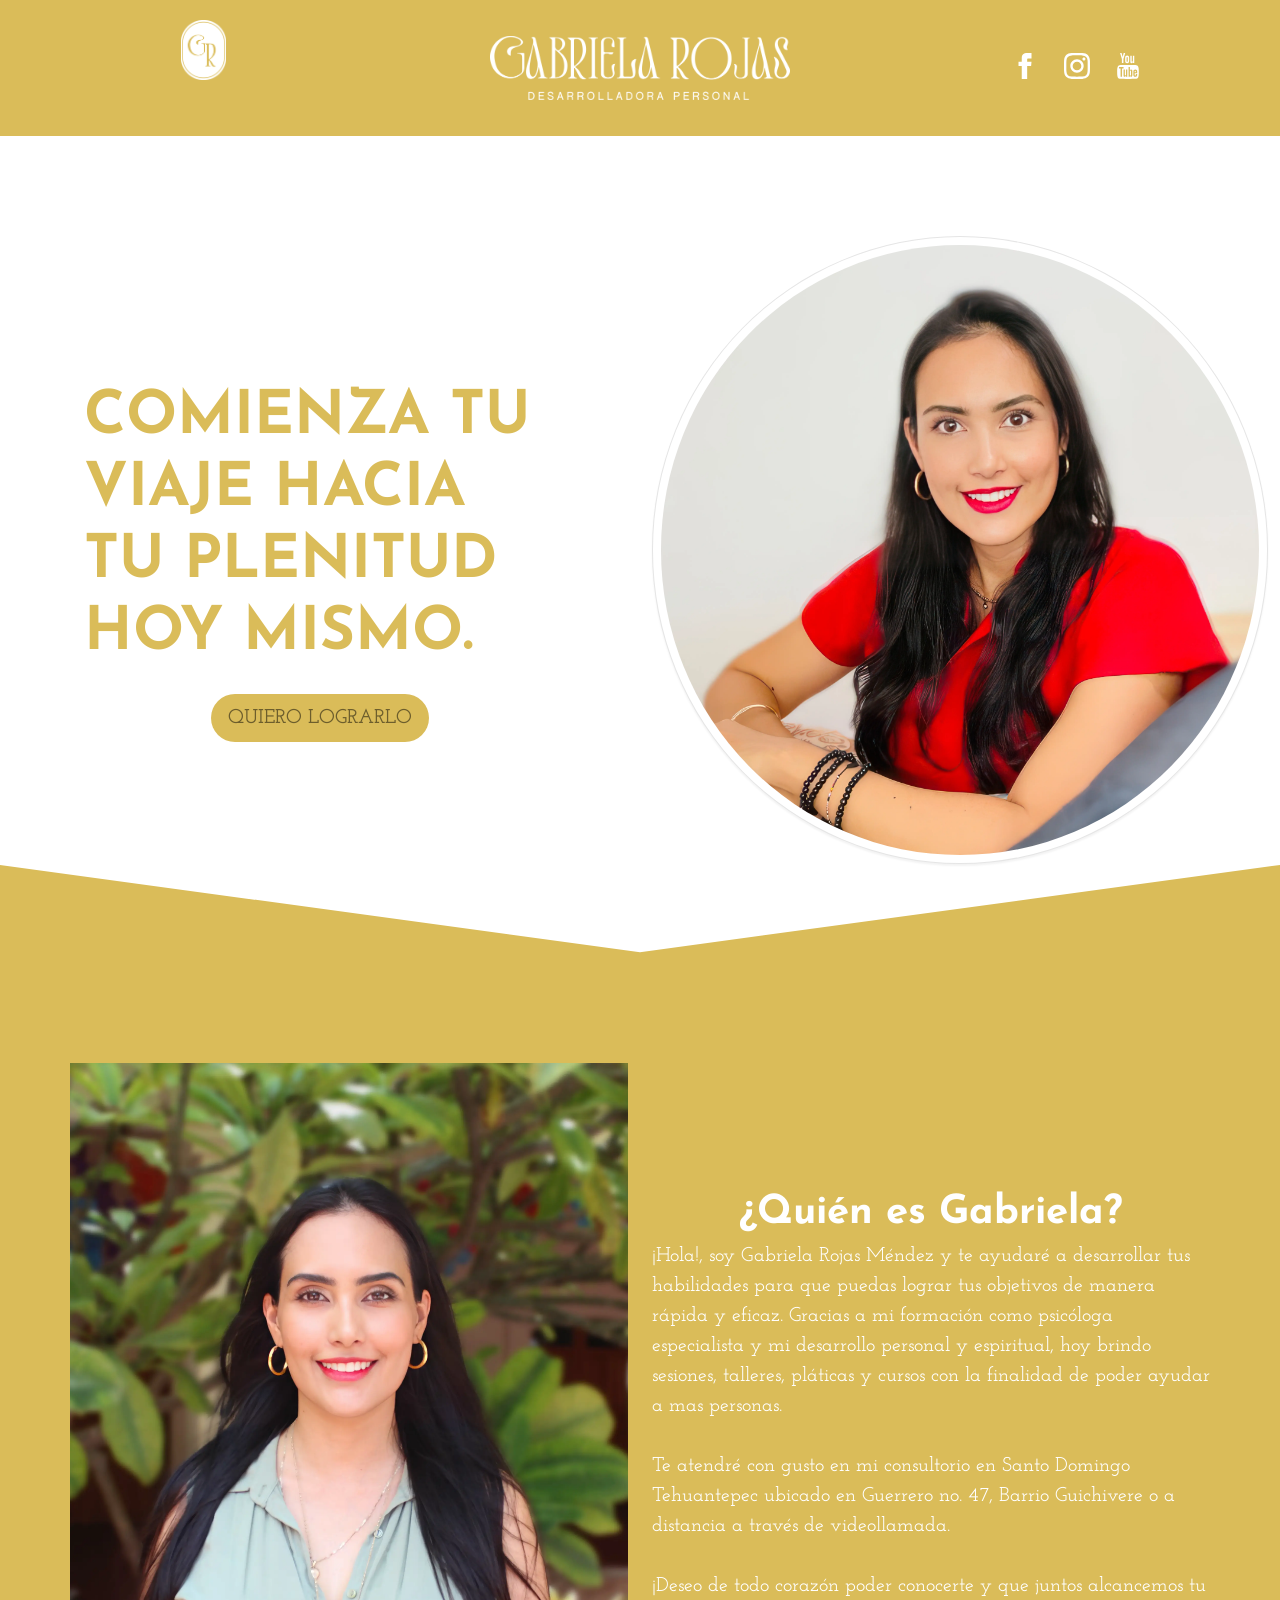
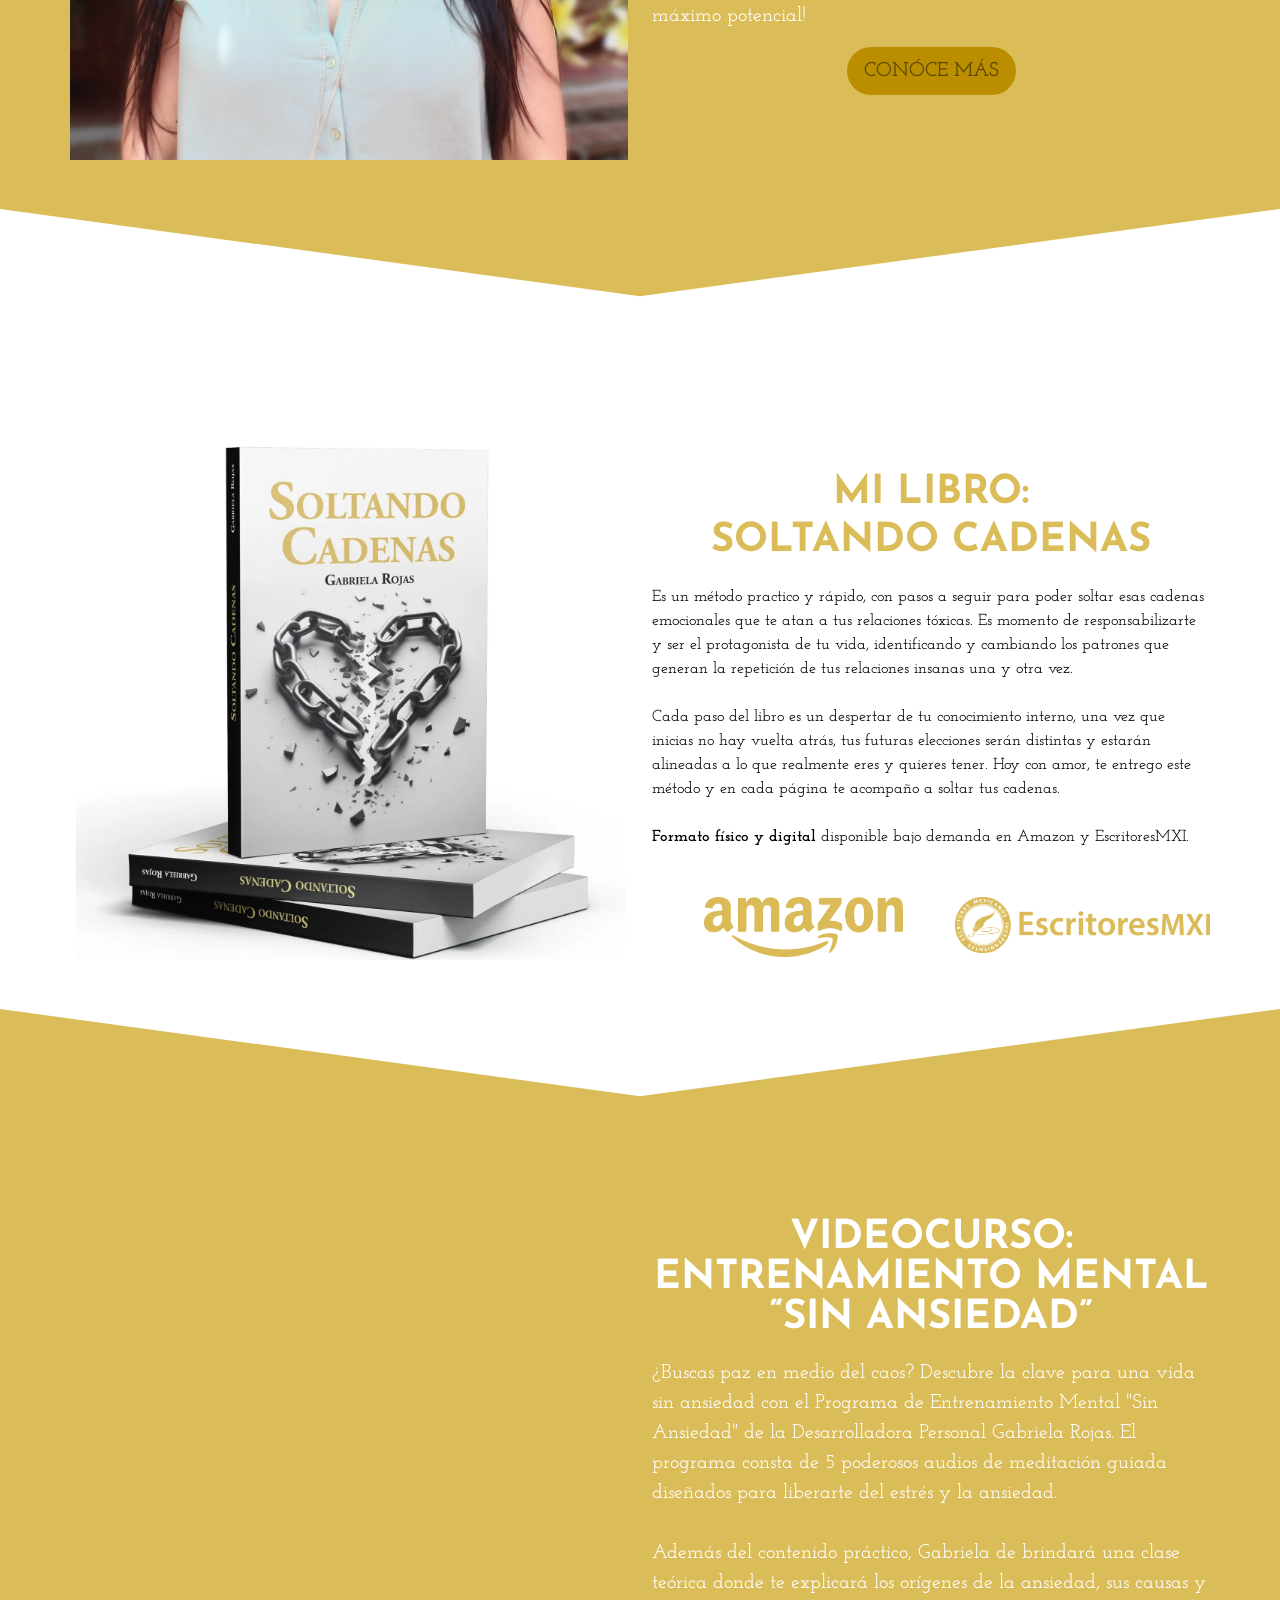
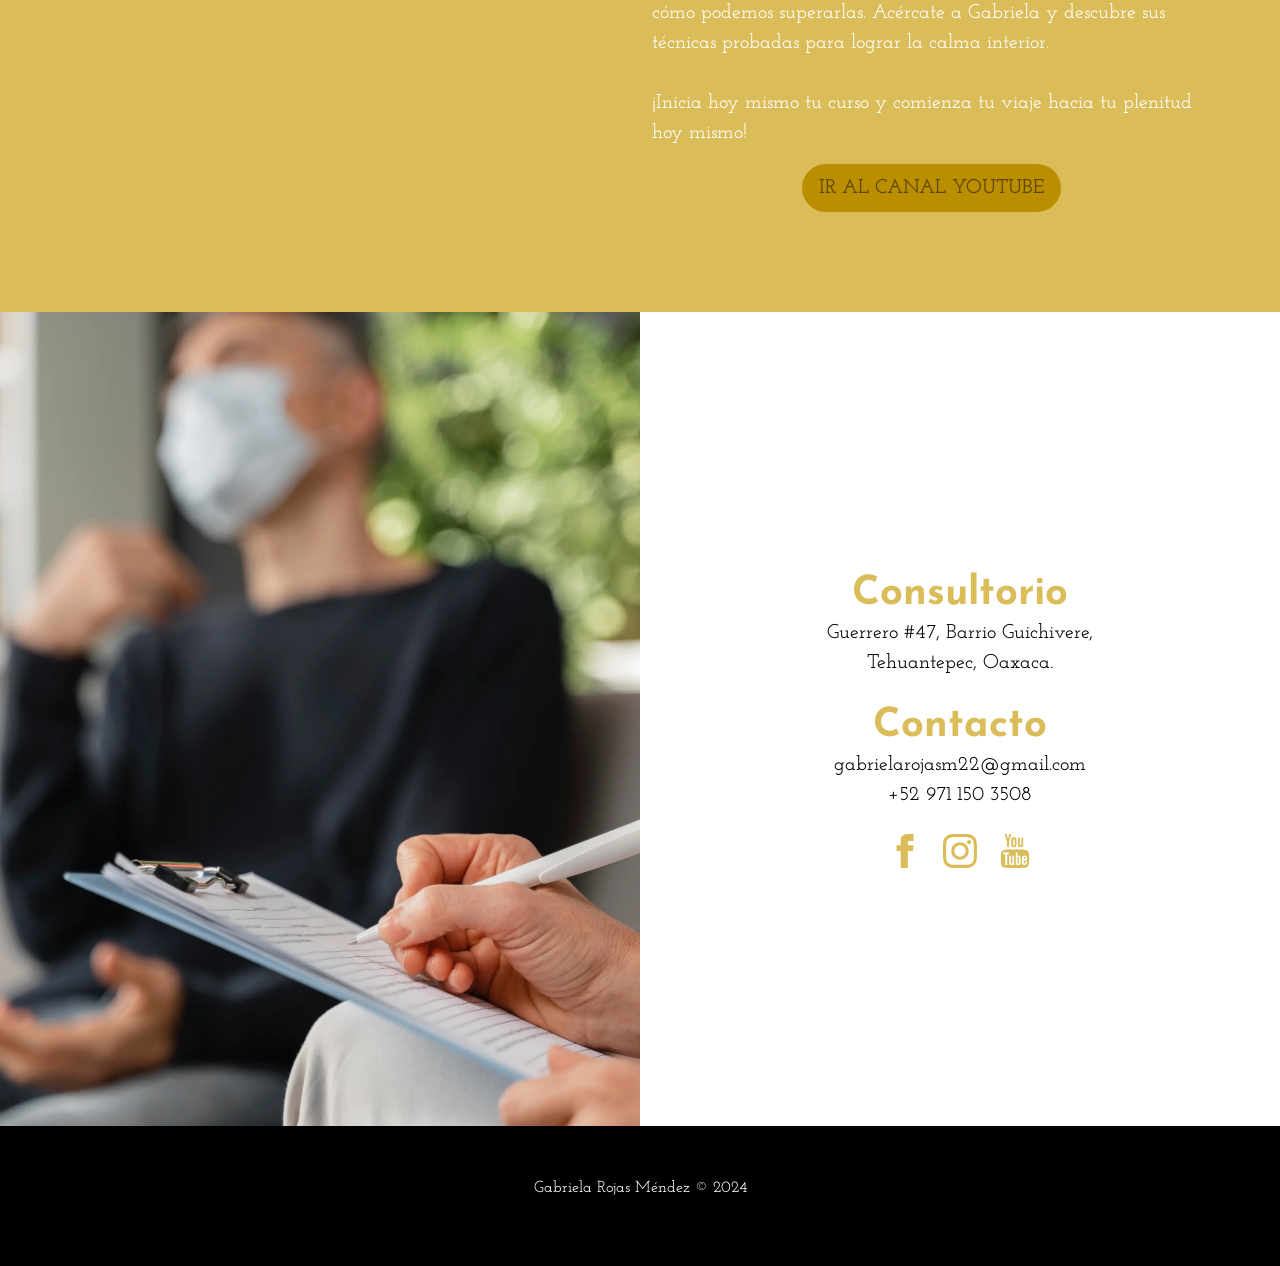
==== index.html @ 0e83a55d "Add files via upload" ====
<!doctype html>
<html>
<head>
    <meta charset="utf-8">
    <meta name="keywords" content="">
    <meta name="description" content="">
    <meta name="viewport" content="width=device-width, initial-scale=1.0, viewport-fit=cover">
	<link rel="canonical" href="https://www.gabymindfulness.com/">
	<meta name="robots" content="index, follow">
    <link rel="shortcut icon" type="image/png" href="favicon.png">
    
	<link rel="stylesheet" type="text/css" href="./css/bootstrap.min.css?5161">
	<link rel="stylesheet" type="text/css" href="style.css?7482">
	<link rel="stylesheet" type="text/css" href="./css/animate.min.css?1644">
	<link href='https://fonts.googleapis.com/css?family=Open+Sans:400,600,800,40&display=swap&subset=latin,latin-ext' rel='stylesheet' type='text/css'>
	<link href='https://fonts.googleapis.com/css?family=Josefin+Slab&display=swap&subset=latin,latin-ext' rel='stylesheet' type='text/css'>
	<link href='https://fonts.googleapis.com/css?family=Josefin+Sans&display=swap&subset=latin,latin-ext' rel='stylesheet' type='text/css'>
    <title>Home</title>


    
<!-- Analytics -->
 
<!-- Analytics END -->
    
</head>
<body>

<!-- Preloader -->
<div id="page-loading-blocs-notifaction" class="page-preloader"></div>
<!-- Preloader END -->


<!-- Main container -->
<div class="page-container">
    
<!-- bloc-1 -->
<div class="bloc bgc-7376 l-bloc animated fadeIn animSpeedLazy" id="bloc-1" data-appear-anim-style="fadeIn">
	<div class="container bloc-sm">
		<div class="row">
			<div class="col-lg-3 col-md-3 col-sm-4 col-5 text-start">
				<a href="index.html"><picture><source type="image/webp" srcset="img/lazyload-ph.png" data-srcset="img/grRecurso%20213000.webp"><img src="img/lazyload-ph.png" data-src="img/grRecurso%20213000.png" class="img-fluid mx-auto img-1-style d-md-block  d-none lazyload" alt="grRecurso%20213000" width="45" height="60"></picture></a>
			</div>
			<div class="col-lg-6 col-md-6 offset-0 col-sm-4 col-12 order-1 order-sm-0 text-start ps-0 pe-0">
				<picture><source type="image/webp" srcset="img/lazyload-ph.png" data-srcset="img/grRecurso%20223000.webp"><img src="img/lazyload-ph.png" data-src="img/grRecurso%20223000.png" class="img-fluid mx-auto d-block img-2-style mt-3 mb-3 lazyload" alt="grRecurso%20223000" width="300" height="64"></picture>
			</div>
			<div class="col-lg-3 col-md-3 col-sm-4 text-md-end align-self-center text-lg-center offset-0 order-0 col-12 text-center mb-1">
				<div><div class="social-link-bric">


<a href="https://www.facebook.com/gabymindfulness" class="facebook-link" target="_blank"><svg xmlns="http://www.w3.org/2000/svg" width="26" height="26" fill="var(--swatch-var-6728)" viewBox="0 0 24 24" style="margin-left: 10px; margin-right: 10px;"><path d="M9 8h-3v4h3v12h5v-12h3.642l.358-4h-4v-1.667c0-.955.192-1.333 1.115-1.333h2.885v-5h-3.808c-3.596 0-5.192 1.583-5.192 4.615v3.385z"></path></svg></a>

<a href="https://www.instagram.com/gabymindfulness" class="instagram-link" target="_blank"><svg xmlns="http://www.w3.org/2000/svg" width="26" height="26" fill="var(--swatch-var-6728)" viewBox="0 0 24 24" style="margin-left: 10px; margin-right: 10px;"><path d="M12 2.163c3.204 0 3.584.012 4.85.07 3.252.148 4.771 1.691 4.919 4.919.058 1.265.069 1.645.069 4.849 0 3.205-.012 3.584-.069 4.849-.149 3.225-1.664 4.771-4.919 4.919-1.266.058-1.644.07-4.85.07-3.204 0-3.584-.012-4.849-.07-3.26-.149-4.771-1.699-4.919-4.92-.058-1.265-.07-1.644-.07-4.849 0-3.204.013-3.583.07-4.849.149-3.227 1.664-4.771 4.919-4.919 1.266-.057 1.645-.069 4.849-.069zm0-2.163c-3.259 0-3.667.014-4.947.072-4.358.2-6.78 2.618-6.98 6.98-.059 1.281-.073 1.689-.073 4.948 0 3.259.014 3.668.072 4.948.2 4.358 2.618 6.78 6.98 6.98 1.281.058 1.689.072 4.948.072 3.259 0 3.668-.014 4.948-.072 4.354-.2 6.782-2.618 6.979-6.98.059-1.28.073-1.689.073-4.948 0-3.259-.014-3.667-.072-4.947-.196-4.354-2.617-6.78-6.979-6.98-1.281-.059-1.69-.073-4.949-.073zm0 5.838c-3.403 0-6.162 2.759-6.162 6.162s2.759 6.163 6.162 6.163 6.162-2.759 6.162-6.163c0-3.403-2.759-6.162-6.162-6.162zm0 10.162c-2.209 0-4-1.79-4-4 0-2.209 1.791-4 4-4s4 1.791 4 4c0 2.21-1.791 4-4 4zm6.406-11.845c-.796 0-1.441.645-1.441 1.44s.645 1.44 1.441 1.44c.795 0 1.439-.645 1.439-1.44s-.644-1.44-1.439-1.44z"></path></svg></a>

<a href="https://www.youtube.com/@gabymindfulness" data-youtube-link-type="user" class="youtube-link" target="_blank"><svg xmlns="http://www.w3.org/2000/svg" width="26" height="26" fill="var(--swatch-var-6728)" viewBox="0 0 24 24" style="margin-left: 10px; margin-right: 10px;"><path d="M4.652 0h1.44l.988 3.702.916-3.702h1.454l-1.665 5.505v3.757h-1.431v-3.757l-1.702-5.505zm6.594 2.373c-1.119 0-1.861.74-1.861 1.835v3.349c0 1.204.629 1.831 1.861 1.831 1.022 0 1.826-.683 1.826-1.831v-3.349c0-1.069-.797-1.835-1.826-1.835zm.531 5.127c0 .372-.19.646-.532.646-.351 0-.554-.287-.554-.646v-3.179c0-.374.172-.651.529-.651.39 0 .557.269.557.651v3.179zm4.729-5.07v5.186c-.155.194-.5.512-.747.512-.271 0-.338-.186-.338-.46v-5.238h-1.27v5.71c0 .675.206 1.22.887 1.22.384 0 .918-.2 1.468-.853v.754h1.27v-6.831h-1.27zm2.203 13.858c-.448 0-.541.315-.541.763v.659h1.069v-.66c.001-.44-.092-.762-.528-.762zm-4.703.04c-.084.043-.167.109-.25.198v4.055c.099.106.194.182.287.229.197.1.485.107.619-.067.07-.092.105-.241.105-.449v-3.359c0-.22-.043-.386-.129-.5-.147-.193-.42-.214-.632-.107zm4.827-5.195c-2.604-.177-11.066-.177-13.666 0-2.814.192-3.146 1.892-3.167 6.367.021 4.467.35 6.175 3.167 6.367 2.6.177 11.062.177 13.666 0 2.814-.192 3.146-1.893 3.167-6.367-.021-4.467-.35-6.175-3.167-6.367zm-12.324 10.686h-1.363v-7.54h-1.41v-1.28h4.182v1.28h-1.41v7.54zm4.846 0h-1.21v-.718c-.223.265-.455.467-.696.605-.652.374-1.547.365-1.547-.955v-5.438h1.209v4.988c0 .262.063.438.322.438.236 0 .564-.303.711-.487v-4.939h1.21v6.506zm4.657-1.348c0 .805-.301 1.431-1.106 1.431-.443 0-.812-.162-1.149-.583v.5h-1.221v-8.82h1.221v2.84c.273-.333.644-.608 1.076-.608.886 0 1.18.749 1.18 1.631v3.609zm4.471-1.752h-2.314v1.228c0 .488.042.91.528.91.511 0 .541-.344.541-.91v-.452h1.245v.489c0 1.253-.538 2.013-1.813 2.013-1.155 0-1.746-.842-1.746-2.013v-2.921c0-1.129.746-1.914 1.837-1.914 1.161 0 1.721.738 1.721 1.914v1.656z"></path></svg></a>






</div>
				</div>
			</div>
		</div>
	</div>
</div>
<!-- bloc-1 END -->

<!-- bloc-2 -->
<div class="bloc none full-width-bloc l-bloc animated puffIn" id="bloc-2" data-appear-anim-style="puffIn">
	<div class="bloc-shape-divider bloc-divider-bottom">
		<svg class="svg-divider bloc-divider-b-fill" fill-rule="evenodd" preserveAspectRatio="none" viewBox="0 0 1000 250"><path d="M0,0L500,218,1000,0V250H0V0Z"></path></svg>
	</div>
	<div class="container bloc-lg bloc-lg-lg">
			<div class="row">
				<div class="col-md-6 order-md-1">
					<picture><source type="image/webp" srcset="img/lazyload-ph.png" data-srcset="img/perfil.webp"><img src="img/lazyload-ph.png" data-src="img/perfil.jpeg" class="img-fluid rounded-circle mx-auto d-block img-frame-rd-md lazyload" alt="perfil.jpeg" width="1071" height="1091"></picture>
				</div>
				<div class="align-self-center col-md-6">
					<div class="text-center ms-lg-4 ps-lg-5 me-lg-5 pe-lg-4">
						<h1 class="mb-4 h1-style tc-7376 text-lg-start mt-4">
							COMIENZA TU VIAJE HACIA TU PLENITUD HOY MISMO.
						</h1><a href="#" class="btn btn-lg btn-rd btn-c-7376" data-scroll-speed="1000" onclick="scrollToTarget('0',this)">Quiero lograrlo</a>
					</div>
				</div>
			</div>
		</div>
</div>
<!-- bloc-2 END -->

<!-- bloc-3 -->
<div class="bloc bgc-7376 l-bloc" id="bloc-3">
	<div class="bloc-shape-divider bloc-divider-bottom">
		<svg class="svg-divider bloc-divider-b-0-fill" fill-rule="evenodd" preserveAspectRatio="none" viewBox="0 0 1000 250"><path d="M0,0L500,218,1000,0V250H0V0Z"></path></svg>
	</div>
	<div class="container bloc-lg">
			<div class="row">
				<div class="col-md-6">
					<picture><source type="image/webp" srcset="img/lazyload-ph.png" data-srcset="img/gabrielarojasmendez.webp"><img src="img/lazyload-ph.png" data-src="img/gabrielarojasmendez.jpg" class="img-fluid mx-auto d-block mb-lg-5 lazyload" alt="gabrielarojasmendez" width="558" height="697"></picture>
				</div>
				<div class="align-self-center col-md-6">
					<h2 class="h2-style text-lg-center text-sm-center text-center mt-3">
						¿Quién es Gabriela?
					</h2>
					<p class="p-style">
						¡Hola!, soy Gabriela Rojas Méndez y te ayudaré a desarrollar tus habilidades para que puedas lograr tus objetivos de manera rápida y eficaz. Gracias a mi formación como psicóloga especialista y mi desarrollo personal y espiritual, hoy brindo sesiones, talleres, pláticas y cursos con la finalidad de poder ayudar a mas personas.<br><br>Te atendré con gusto en mi consultorio en Santo Domingo Tehuantepec ubicado en Guerrero no. 47, Barrio Guichivere o a distancia a través de videollamada.<br><br>¡Deseo de todo corazón poder conocerte y que juntos alcancemos tu máximo potencial!<br>
					</p>
					<div class="text-center">
						<a href="#" class="btn btn-lg btn-rd btn-c-3409" data-scroll-speed="1000" onclick="scrollToTarget('0',this)">conóce más</a>
					</div>
				</div>
			</div>
		</div>
</div>
<!-- bloc-3 END -->

<!-- bloc-4 -->
<div class="bloc l-bloc" id="bloc-4">
	<div class="bloc-shape-divider bloc-divider-bottom">
		<svg class="svg-divider bloc-divider-b-6872-fill" fill-rule="evenodd" preserveAspectRatio="none" viewBox="0 0 1000 250"><path d="M0,0L500,218,1000,0V250H0V0Z"></path></svg>
	</div>
	<div class="container bloc-lg">
			<div class="row">
				<div class="col-md-6">
					<picture><source type="image/webp" srcset="img/lazyload-ph.png" data-srcset="img/soltando.webp"><img src="img/lazyload-ph.png" data-src="img/soltando.png" class="img-fluid mx-auto d-block mb-lg-5 img-soltan-style lazyload" alt="soltando" width="551" height="552"></picture>
				</div>
				<div class="align-self-center col-md-6">
					<h1 class="mg-md text-lg-center tc-7376 h1-feature-title-style text-sm-center text-center">
						MI LIBRO:<br>SOLTANDO CADENAS<br>
					</h1>
					<p class="tc-2869 mb-lg-4">
						Es un método practico y rápido, con pasos a seguir para poder soltar esas cadenas emocionales que te atan a tus relaciones tóxicas. Es momento de responsabilizarte y ser el protagonista de tu vida, identificando y cambiando los patrones que generan la repetición de tus relaciones insanas una y otra vez. <br><br>Cada paso del libro es un despertar de tu conocimiento interno, una vez que inicias no hay vuelta atrás, tus futuras elecciones serán distintas y estarán alineadas a lo que realmente eres y quieres tener. Hoy con amor, te entrego este método y en cada página te acompaño a soltar tus cadenas.<br><br><strong>Formato físico y digital</strong>&nbsp;disponible bajo demanda en Amazon y EscritoresMXI.
					</p>
					<div class="row ps-lg-4 mt-lg-5">
						<div class="col">
							<a href="https://www.amazon.com.mx/Soltando-Cadenas-Spanish-Gabriela-Méndez/dp/B0CVLT7MWD/ref=sr_1_1?dib=eyJ2IjoiMSJ9.8QW5phraW4s_qfFpSPFgnw.I2vg8mG9W6qgNUEO3VStpDy7AnDuP1jA-bUfBzuhkvU&dib_tag=se&qid=1725107241&refinements=p_27%3ALic.+Gabriela+Rojas+Méndez&s=books&sr=1-1&text=Lic.+Gabriela+Rojas+Méndez&ufe=app_do%3Aamzn1.fos.242f5c11-6cfd-40d6-91f6-be3d1974080c" target="_blank"><picture><source type="image/webp" srcset="img/lazyload-ph.png" data-srcset="img/grRecurso%2028.webp"><img src="img/lazyload-ph.png" data-src="img/grRecurso%2028.png" class="img-fluid mx-auto d-block img-style lazyload" alt="grRecurso%2028" width="199" height="60"></picture></a>
						</div>
						<div class="col">
							<a href="https://www.escritoresmxi.org/libreriadigital/gabriela-rojas-soltando-cadenas/" target="_blank"><picture><source type="image/webp" srcset="img/lazyload-ph.png" data-srcset="img/grRecurso%2027.webp"><img src="img/lazyload-ph.png" data-src="img/grRecurso%2027.png" class="img-fluid mx-auto d-block lazyload" alt="grRecurso%2027" width="255" height="56"></picture></a>
						</div>
					</div>
				</div>
			</div>
		</div>
</div>
<!-- bloc-4 END -->

<!-- bloc-5 -->
<div class="bloc bgc-7376 l-bloc" id="bloc-5">
	<div class="container bloc-lg">
		<div class="row">
			<div class="col-md-6">
				<div class="ratio ratio-16x9">
					<iframe class="embed-responsive-item lazyload" src="img/lazyload-ph.png" data-src="https://www.youtube.com/embed/QUbeWhXqDdQ" frameborder="0" allow="picture-in-picture" allowfullscreen="">
					</iframe>
				</div>
			</div>
			<div class="align-self-center col-md-6">
				<h2 class="mg-md h2-style text-lg-center text-sm-center text-center">
					VIDEOCURSO: ENTRENAMIENTO MENTAL “SIN ANSIEDAD”<br>
				</h2>
				<p class="p-style">
					¿Buscas paz en medio del caos? Descubre la clave para una vida sin ansiedad con el Programa de Entrenamiento Mental "Sin Ansiedad" de la Desarrolladora Personal Gabriela Rojas. El programa consta de 5 poderosos audios de meditación guiada diseñados para liberarte del estrés y la ansiedad.<br><br>Además del contenido práctico, Gabriela de brindará una clase teórica donde te explicará los orígenes de la ansiedad, sus causas y cómo podemos superarlas. Acércate a Gabriela y descubre sus técnicas probadas para lograr la calma interior.<br><br>¡Inicia hoy mismo tu curso y comienza tu viaje hacia tu plenitud hoy mismo!<br>
				</p>
				<div class="text-center">
					<a href="https://www.youtube.com/watch?v=QUbeWhXqDdQ" class="btn btn-lg btn-rd btn-c-3409" target="_blank">ir al canal youtube</a>
				</div>
			</div>
		</div>
	</div>
</div>
<!-- bloc-5 END -->

<!-- bloc-6 -->
<div class="bloc l-bloc full-width-bloc" id="bloc-6">
	<div class="container bloc-no-padding-lg">
		<div class="row g-0">
			<div class="col-md-12 offset-lg--1 col-lg-6">
				<picture><source type="image/webp" srcset="img/lazyload-ph.png" data-srcset="img/contactame.webp"><img src="img/lazyload-ph.png" data-src="img/contactame.jpg" class="img-fluid mx-auto d-lg-block   d-none lazyload" alt="contactame" width="1113" height="1415"></picture>
			</div>
			<div class="align-self-center offset-md-1 col-md-10 col-sm-10 offset-sm-1 offset-1 col-10 offset-lg-1 col-lg-4 mt-md-5 mb-md-5 mt-sm-5 mb-sm-5 mt-5 mb-5">
				<h1 class="tc-7376 mb-lg-0 h1-consultorio-style text-lg-center text-md-center text-sm-center text-center mb-0">
					Consultorio
				</h1>
				<p class="tc-2869 mb-lg-4 p-4-style text-lg-center text-md-center text-sm-center text-center ">
					Guerrero #47, Barrio Guichivere,<br>Tehuantepec, Oaxaca.<br>
				</p>
				<h1 class="tc-7376 mb-lg-0 h2-contacto-style text-lg-center text-md-center text-sm-center text-center mb-0">
					Contacto
				</h1>
				<p class="tc-2869 p-5-style mb-lg-4 text-lg-center text-md-center text-sm-center text-center">
					gabrielarojasm22@gmail.com<br>+52 971 150 3508<br>
				</p>
				<div><div class="social-link-bric text-lg-center text-md-center text-sm-center">


<a href="https://www.facebook.com/gabymindfulness" class="facebook-link" target="_blank"><svg xmlns="http://www.w3.org/2000/svg" width="34" height="34" fill="var(--swatch-var-7376)" viewBox="0 0 24 24" style="margin-left: 8px; margin-right: 8px;"><path d="M9 8h-3v4h3v12h5v-12h3.642l.358-4h-4v-1.667c0-.955.192-1.333 1.115-1.333h2.885v-5h-3.808c-3.596 0-5.192 1.583-5.192 4.615v3.385z"></path></svg></a>

<a href="https://www.instagram.com/gabymindfulness" class="instagram-link" target="_blank"><svg xmlns="http://www.w3.org/2000/svg" width="34" height="34" fill="var(--swatch-var-7376)" viewBox="0 0 24 24" style="margin-left: 8px; margin-right: 8px;"><path d="M12 2.163c3.204 0 3.584.012 4.85.07 3.252.148 4.771 1.691 4.919 4.919.058 1.265.069 1.645.069 4.849 0 3.205-.012 3.584-.069 4.849-.149 3.225-1.664 4.771-4.919 4.919-1.266.058-1.644.07-4.85.07-3.204 0-3.584-.012-4.849-.07-3.26-.149-4.771-1.699-4.919-4.92-.058-1.265-.07-1.644-.07-4.849 0-3.204.013-3.583.07-4.849.149-3.227 1.664-4.771 4.919-4.919 1.266-.057 1.645-.069 4.849-.069zm0-2.163c-3.259 0-3.667.014-4.947.072-4.358.2-6.78 2.618-6.98 6.98-.059 1.281-.073 1.689-.073 4.948 0 3.259.014 3.668.072 4.948.2 4.358 2.618 6.78 6.98 6.98 1.281.058 1.689.072 4.948.072 3.259 0 3.668-.014 4.948-.072 4.354-.2 6.782-2.618 6.979-6.98.059-1.28.073-1.689.073-4.948 0-3.259-.014-3.667-.072-4.947-.196-4.354-2.617-6.78-6.979-6.98-1.281-.059-1.69-.073-4.949-.073zm0 5.838c-3.403 0-6.162 2.759-6.162 6.162s2.759 6.163 6.162 6.163 6.162-2.759 6.162-6.163c0-3.403-2.759-6.162-6.162-6.162zm0 10.162c-2.209 0-4-1.79-4-4 0-2.209 1.791-4 4-4s4 1.791 4 4c0 2.21-1.791 4-4 4zm6.406-11.845c-.796 0-1.441.645-1.441 1.44s.645 1.44 1.441 1.44c.795 0 1.439-.645 1.439-1.44s-.644-1.44-1.439-1.44z"></path></svg></a>

<a href="https://www.youtube.com/@gabymindfulness" data-youtube-link-type="user" class="youtube-link" target="_blank"><svg xmlns="http://www.w3.org/2000/svg" width="34" height="34" fill="var(--swatch-var-7376)" viewBox="0 0 24 24" style="margin-left: 8px; margin-right: 8px;"><path d="M4.652 0h1.44l.988 3.702.916-3.702h1.454l-1.665 5.505v3.757h-1.431v-3.757l-1.702-5.505zm6.594 2.373c-1.119 0-1.861.74-1.861 1.835v3.349c0 1.204.629 1.831 1.861 1.831 1.022 0 1.826-.683 1.826-1.831v-3.349c0-1.069-.797-1.835-1.826-1.835zm.531 5.127c0 .372-.19.646-.532.646-.351 0-.554-.287-.554-.646v-3.179c0-.374.172-.651.529-.651.39 0 .557.269.557.651v3.179zm4.729-5.07v5.186c-.155.194-.5.512-.747.512-.271 0-.338-.186-.338-.46v-5.238h-1.27v5.71c0 .675.206 1.22.887 1.22.384 0 .918-.2 1.468-.853v.754h1.27v-6.831h-1.27zm2.203 13.858c-.448 0-.541.315-.541.763v.659h1.069v-.66c.001-.44-.092-.762-.528-.762zm-4.703.04c-.084.043-.167.109-.25.198v4.055c.099.106.194.182.287.229.197.1.485.107.619-.067.07-.092.105-.241.105-.449v-3.359c0-.22-.043-.386-.129-.5-.147-.193-.42-.214-.632-.107zm4.827-5.195c-2.604-.177-11.066-.177-13.666 0-2.814.192-3.146 1.892-3.167 6.367.021 4.467.35 6.175 3.167 6.367 2.6.177 11.062.177 13.666 0 2.814-.192 3.146-1.893 3.167-6.367-.021-4.467-.35-6.175-3.167-6.367zm-12.324 10.686h-1.363v-7.54h-1.41v-1.28h4.182v1.28h-1.41v7.54zm4.846 0h-1.21v-.718c-.223.265-.455.467-.696.605-.652.374-1.547.365-1.547-.955v-5.438h1.209v4.988c0 .262.063.438.322.438.236 0 .564-.303.711-.487v-4.939h1.21v6.506zm4.657-1.348c0 .805-.301 1.431-1.106 1.431-.443 0-.812-.162-1.149-.583v.5h-1.221v-8.82h1.221v2.84c.273-.333.644-.608 1.076-.608.886 0 1.18.749 1.18 1.631v3.609zm4.471-1.752h-2.314v1.228c0 .488.042.91.528.91.511 0 .541-.344.541-.91v-.452h1.245v.489c0 1.253-.538 2.013-1.813 2.013-1.155 0-1.746-.842-1.746-2.013v-2.921c0-1.129.746-1.914 1.837-1.914 1.161 0 1.721.738 1.721 1.914v1.656z"></path></svg></a>






</div>
				</div>
			</div>
		</div>
	</div>
</div>
<!-- bloc-6 END -->

<!-- ScrollToTop Button -->
<button aria-label="Scroll to top button" class="bloc-button btn btn-d scrollToTop" onclick="scrollToTarget('1',this)"><svg xmlns="http://www.w3.org/2000/svg" width="22" height="22" viewBox="0 0 32 32"><path class="scroll-to-top-btn-icon" d="M30,22.656l-14-13-14,13"/></svg></button>
<!-- ScrollToTop Button END-->


<!-- bloc-7 -->
<div class="bloc bgc-2869 d-bloc" id="bloc-7">
	<div class="container bloc-lg bloc-md-lg">
		<div class="row">
			<div class="col">
				<p class="text-lg-center mx-auto d-block text-sm-center text-center">
					Gabriela Rojas Méndez © 2024
				</p>
			</div>
		</div>
	</div>
</div>
<!-- bloc-7 END -->

</div>
<!-- Main container END -->
    


<!-- Additional JS -->
<script src="./js/bootstrap.bundle.min.js?7008"></script>
<script src="./js/blocs.min.js?3589"></script>
<script src="./js/lazysizes.min.js" defer></script><!-- Additional JS END -->


</body>
</html>
---- style.css ----
/*-----------------------------------------------------------------------------------
	Gabriela Rojas - Desarrolladora Personal
	About: Soy Gabriela Rojas Méndez y te ayudaré a desarrollar tus habilidades para que puedas lograr tus objetivos de manera rápida y eficaz. Gracias a mi formación como psicóloga especialista y mi desarrollo personal y espiritual, hoy brindo sesiones, talleres, pláticas y cursos con la finalidad de poder ayudar a mas personas.
	Author: Gabriela Rojas
	Version: 1.0
	Built with Blocs
-----------------------------------------------------------------------------------*/
body{
	margin:0;
	padding:0;
    background:#FFFFFF;
    overflow-x:hidden;
    -webkit-font-smoothing: antialiased;
    -moz-osx-font-smoothing: grayscale;
}
.page-container{overflow: hidden;} /* Prevents unwanted scroll space when scroll FX used. */
a,button{transition: background .3s ease-in-out;outline: none!important;} /* Prevent blue selection glow on Chrome and Safari */
a:hover{text-decoration: none; cursor:pointer;}
.scroll-fx-lock-init{position:fixed!important;top: 0;bottom: 0;left: :0;right: 0;z-index:99999;} /* ScrollFX Lock */
.blocs-grid-container{display: grid!important;grid-template-columns: 1fr 1fr;grid-template-rows: auto auto;column-gap: 1.5rem;row-gap: 1.5rem;} /* CSS Grid */
nav .dropdown-menu .nav-link{color:rgba(0,0,0,0.6)!important;} /* Maintain Downdown Menu Link Color in Navigation */
[data-bs-theme="dark"] nav .dropdown-menu .nav-link{color:var(--bs-dropdown-link-color)!important;} /* Maintain Downdown Menu Link Color in Navigation in Darkmode */


/* Preloader */

.page-preloader{position: fixed;top: 0;bottom: 0;width: 100%;z-index:100000;background:#FFFFFF url("img/pageload-spinner.gif") no-repeat center center;animation-name: preloader-fade;animation-delay: 2s;animation-duration: 0.5s;animation-fill-mode: both;}
.preloader-complete{animation-delay:0.1s;}
@keyframes preloader-fade {0% {opacity: 1;visibility: visible;}100% {opacity: 0;visibility: hidden;}}

/* = Blocs
-------------------------------------------------------------- */

.bloc{
	width:100%;
	clear:both;
	background: 50% 50% no-repeat;
	padding:0 20px;
	-webkit-background-size: cover;
	-moz-background-size: cover;
	-o-background-size: cover;
	background-size: cover;
	position:relative;
	display:flex;
}
.bloc .container{
	padding-left:0;
	padding-right:0;
	position:relative;
}


/* Sizes */

.bloc-lg{
	padding:100px 20px;
}
.bloc-sm{
	padding:20px;
}

/* = Full Width Blocs 
-------------------------------------------------------------- */

.full-width-bloc{
	padding-left:0;
	padding-right:0;
}
.full-width-bloc .row{
	margin-left:0;
	margin-right:0;
}
.full-width-bloc .container{
	width:100%;
	max-width:100%!important;
}
.full-width-bloc .carousel img{
	width:100%;
	height:auto;
}


/* Edge Dividers */

.bloc-shape-divider{
	position: absolute;
	width:100%;
	text-align:center;
	left:0;
	right:0;
	z-index: 0;
	display: flex;
	pointer-events: none;
}
.svg-divider{
	width:100%;
	height:100px;
	fill:#000000;
}
.bloc-divider-top{
	top:-1px;
	align-items: flex-start;
}
.bloc-divider-bottom{
	bottom:-1px;
	align-items: flex-end;
}


/* Dark theme */

.d-bloc{
	color:rgba(255,255,255,.7);
}
.d-bloc button:hover{
	color:rgba(255,255,255,.9);
}
.d-bloc .icon-round,.d-bloc .icon-square,.d-bloc .icon-rounded,.d-bloc .icon-semi-rounded-a,.d-bloc .icon-semi-rounded-b{
	border-color:rgba(255,255,255,.9);
}
.d-bloc .divider-h span{
	border-color:rgba(255,255,255,.2);
}
.d-bloc .a-btn,.d-bloc .navbar a, .d-bloc a .icon-sm, .d-bloc a .icon-md, .d-bloc a .icon-lg, .d-bloc a .icon-xl, .d-bloc h1 a, .d-bloc h2 a, .d-bloc h3 a, .d-bloc h4 a, .d-bloc h5 a, .d-bloc h6 a, .d-bloc p a{
	color:rgba(255,255,255,.6);
}
.d-bloc .a-btn:hover,.d-bloc .navbar a:hover,.d-bloc a:hover .icon-sm, .d-bloc a:hover .icon-md, .d-bloc a:hover .icon-lg, .d-bloc a:hover .icon-xl, .d-bloc h1 a:hover, .d-bloc h2 a:hover, .d-bloc h3 a:hover, .d-bloc h4 a:hover, .d-bloc h5 a:hover, .d-bloc h6 a:hover, .d-bloc p a:hover{
	color:rgba(255,255,255,1);
}
.d-bloc .navbar-toggle .icon-bar{
	background:rgba(255,255,255,1);
}
.d-bloc .btn-wire,.d-bloc .btn-wire:hover{
	color:rgba(255,255,255,1);
	border-color:rgba(255,255,255,1);
}
.d-bloc .card{
	color:rgba(0,0,0,.5);
}
.d-bloc .card button:hover{
	color:rgba(0,0,0,.7);
}
.d-bloc .card icon{
	border-color:rgba(0,0,0,.7);
}
.d-bloc .card .divider-h span{
	border-color:rgba(0,0,0,.1);
}
.d-bloc .card .a-btn{
	color:rgba(0,0,0,.6);
}
.d-bloc .card .a-btn:hover{
	color:rgba(0,0,0,1);
}
.d-bloc .card .btn-wire, .d-bloc .card .btn-wire:hover{
	color:rgba(0,0,0,.7);
	border-color:rgba(0,0,0,.3);
}


/* Light theme */

.d-bloc .card,.l-bloc{
	color:rgba(0,0,0,.5);
}
.d-bloc .card button:hover,.l-bloc button:hover{
	color:rgba(0,0,0,.7);
}
.l-bloc .icon-round,.l-bloc .icon-square,.l-bloc .icon-rounded,.l-bloc .icon-semi-rounded-a,.l-bloc .icon-semi-rounded-b{
	border-color:rgba(0,0,0,.7);
}
.d-bloc .card .divider-h span,.l-bloc .divider-h span{
	border-color:rgba(0,0,0,.1);
}
.d-bloc .card .a-btn,.l-bloc .a-btn,.l-bloc .navbar a,.l-bloc a .icon-sm, .l-bloc a .icon-md, .l-bloc a .icon-lg, .l-bloc a .icon-xl, .l-bloc h1 a, .l-bloc h2 a, .l-bloc h3 a, .l-bloc h4 a, .l-bloc h5 a, .l-bloc h6 a, .l-bloc p a{
	color:rgba(0,0,0,.6);
}
.d-bloc .card .a-btn:hover,.l-bloc .a-btn:hover,.l-bloc .navbar a:hover, .l-bloc a:hover .icon-sm, .l-bloc a:hover .icon-md, .l-bloc a:hover .icon-lg, .l-bloc a:hover .icon-xl, .l-bloc h1 a:hover, .l-bloc h2 a:hover, .l-bloc h3 a:hover, .l-bloc h4 a:hover, .l-bloc h5 a:hover, .l-bloc h6 a:hover, .l-bloc p a:hover{
	color:rgba(0,0,0,1);
}
.l-bloc .navbar-toggle .icon-bar{
	color:rgba(0,0,0,.6);
}
.d-bloc .card .btn-wire,.d-bloc .card .btn-wire:hover,.l-bloc .btn-wire,.l-bloc .btn-wire:hover{
	color:rgba(0,0,0,.7);
	border-color:rgba(0,0,0,.3);
}


/* = NavBar
-------------------------------------------------------------- */

/* Navbar Icon */
.svg-menu-icon{
	fill: none;
	stroke: rgba(0,0,0,0.5);
	stroke-width: 2px;
	fill-rule: evenodd;
}
.navbar-dark .svg-menu-icon{
	stroke: rgba(255,255,255,0.5);
}
.menu-icon-thin-bars{
	stroke-width: 1px;
}
.menu-icon-thick-bars{
	stroke-width: 5px;
}
.menu-icon-rounded-bars{
	stroke-width: 3px;
	stroke-linecap: round;
}
.menu-icon-filled{
	fill: rgba(0,0,0,0.5);
	stroke-width: 0px;
}
.navbar-dark .menu-icon-filled{
	fill: rgba(255,255,255,0.5);
}
.navbar-toggler-icon{
	background: none!important;
	pointer-events: none;
	width: 33px;
	height: 33px;
}
/* Handle Multi Level Navigation */
.dropdown-menu .dropdown-menu{
	border:none}
@media (min-width:576px){
	
.navbar-expand-sm .dropdown-menu .dropdown-menu{
	border:1px solid rgba(0,0,0,.15);
	position:absolute;
	left:100%;
	top:-7px}.navbar-expand-sm .dropdown-menu .submenu-left{
	right:100%;
	left:auto}}@media (min-width:768px){
	.navbar-expand-md .dropdown-menu .dropdown-menu{
	border:1px solid rgba(0,0,0,.15);
	border:1px solid rgba(0,0,0,.15);
	position:absolute;
	left:100%;
	top:-7px}.navbar-expand-md .dropdown-menu .submenu-left{
	right:100%;
	left:auto}}@media (min-width:992px){
	.navbar-expand-lg .dropdown-menu .dropdown-menu{
	border:1px solid rgba(0,0,0,.15);
	position:absolute;
	left:100%;
	top:-7px}.navbar-expand-lg .dropdown-menu .submenu-left{
	right:100%;
	left:auto}
}
/* = Bric adjustment margins
-------------------------------------------------------------- */

.mg-md{
	margin-top:10px;
	margin-bottom:20px;
}

/* = Buttons
-------------------------------------------------------------- */

.btn-d,.btn-d:hover,.btn-d:focus{
	color:#FFF;
	background:rgba(0,0,0,.3);
}

/* Prevent ugly blue glow on chrome and safari */
button{
	outline: none!important;
}

.btn-sq{
	border-radius: 0px;
}
.btn-rd{
	border-radius: 40px;
}
.a-block{
	width:100%;
	text-align:left;
	display: inline-block;
}
.text-center .a-block{
	text-align:center;
}


/* Image Frame */
.img-frame,.img-frame-md,.img-frame-lg,.img-frame-rd,.img-frame-rd-md,.img-frame-rd-lg{
	background:#FFF;
	border:1px solid rgba(0,0,0,0.1);
	box-shadow:0 2px 2px rgba(0,0,0,0.05);
	padding:4px;
}
.img-frame{
	border-radius:3px;
}
.img-frame-md,.img-frame-lg{
	border-radius:6px;
}
.img-frame-md,.img-frame-rd-md{
	padding:8px;
}
.img-frame-lg,.img-frame-rd-lg{
	padding:14px;
}



.card-sq, .card-sq .card-header, .card-sq .card-footer{
	border-radius:0;
}
.card-rd{
	border-radius:30px;
}
.card-rd .card-header{
	border-radius:29px 29px 0 0;
}
.card-rd .card-footer{
	border-radius:0 0 29px 29px;
}
/* = Masonary
-------------------------------------------------------------- */
.card-columns .card {
	margin-bottom: 0.75rem;
}
@media (min-width: 576px) {
	.card-columns {
	-webkit-column-count: 3;
	-moz-column-count: 3;
	column-count: 3;
	-webkit-column-gap: 1.25rem;
	-moz-column-gap: 1.25rem;
	column-gap: 1.25rem;
	orphans: 1;
	widows: 1;
}
.card-columns .card {
	display: inline-block;
	width: 100%;
}
}




/* ScrollToTop button */

.scrollToTop{
	width:36px;
	height:36px;
	padding:5px;
	position:fixed;
	bottom:20px;
	right:20px;
	opacity:0;
	z-index:999;
	transition: all .3s ease-in-out;
	pointer-events:none;
}
.showScrollTop{
	opacity: 1;
	pointer-events:all;
}
.scroll-to-top-btn-icon{
	fill: none;
	stroke: #fff;
	stroke-width: 2px;
	fill-rule: evenodd;
	stroke-linecap:round;
}

/* = Custom Styling
-------------------------------------------------------------- */

h1,h2,h3,h4,h5,h6,p,label,.btn,a{
	font-family:"Josefin Slab";
	font-weight:500;
	color:var(--swatch-var-6728)!important;
}
.container{
	max-width:1140px;
}
.hero-heading{
	font-size:85px;
}
.sub-header{
	font-size:20px;
}
.logo-style{
	font-size:20px;
	text-transform:uppercase;
	font-family:"Open Sans";
	font-weight:800;
	text-decoration:none;
}
.page-heading{
	font-size:60px;
}
.read-more-link{
	font-size:18px;
	text-decoration:none;
	text-transform:uppercase;
	border-style:double;
	border-width:0px 0px 0px 10px;
	padding-left:10px;
}
.bloc-border{
	border-color:var(--swatch-var-6728)!important;
	border-width:1px 1px 1px 1px;
	border-style:solid;
}
.section-heading{
	font-weight:800;
	font-size:40px;
}
.field-style{
	border-radius:0px 0px 0px 0px;
}
.uppercase-text{
	text-transform:uppercase;
}
.event-grid-style{
	grid-template-columns:1fr;
	row-gap:0px;
}
.grid-event-item{
	grid-template-columns:1fr 1fr 1fr 1fr;
	grid-template-rows:100px;
	justify-items:center;
	align-items:center;
	color:var(--swatch-var-7376)!important;
	column-gap:0px;
}
.black-bg{
	background-color:var(--swatch-var-7376);
	color:var(--swatch-var-6728)!important;
}
.outline-container{
	padding:20px 20px 20px 20px;
	border-style:solid;
	border-color:var(--swatch-var-6728)!important;
	border-width:2px 2px 2px 2px;
}
.gradient-text{
	background:linear-gradient(0deg, transparent  0%, #FFFFFF 64%);
	background-clip:text!important;
	-webkit-background-clip:text!important;
	color:transparent!important;
}
.hero-lower-section{
	margin-bottom:100px;
}
.overlap-grid{
	grid-template-rows:1fr;
	grid-template-columns:2fr 1fr;
	padding:20px 20px 20px 20px;
}
.overlap-col{
	position:absolute;
	top:-40px;
}
.secondary-top{
	border-color:var(--swatch-var-3191)!important;
	border-style:solid;
	border-width:15px 0px 0px 0px;
}
.box-card{
	padding:30px 20px 20px 20px;
}
.primary-top{
	border-width:15px 0px 0px 0px;
	border-color:var(--swatch-var-3409)!important;
	border-style:solid;
}
.price-card{
	padding:40px 40px 40px 40px;
	box-shadow:0.00px 0.00px 25px rgba(0,0,0,0.15);
}
.black-top{
	border-style:solid;
	border-color:var(--swatch-var-7376)!important;
	border-width:15px 0px 0px 0px;
}
.price-text{
	font-size:40px;
}
.price-header{
	font-size:40px;
}
h1,h2,h3,h4,h5,h6{
	font-family:"Open Sans";
	font-weight:800;
}
.overlay-title{
	position:absolute;
	left:0px;
	z-index:1;
	padding:10px 20px 10px 20px;
	background-color:var(--swatch-var-7376);
	bottom:0px;
}
.gallery-item{
	position:relative;
}
.bold-text{
	font-weight:800;
}
.overlay-text{
	font-size:26px;
	font-weight:800;
}
.hero-mask-svg-fill{
	fill:#FFFFFF;
}
.btn{
	font-weight:600;
	text-transform:uppercase;
}
.glass-bg{
	backdrop-filter:blur(10px);
	-webkit-backdrop-filter:blur(10px);
	background-color:rgba(0,0,0,0.30);
}
.navbar-brand img{
	width:50px;
}
.img-style{
	height:60px;
}
.navbar-logo{
	text-transform:none;
	text-decoration:none;
	font-size:20px;
}
.h1-style{
	font-family:"Josefin Sans";
	line-height:72px;
	font-size:60px;
}
.bloc-divider-b-fill{
	fill:var(--swatch-var-7376);
}
.h2-style{
	font-family:"Josefin Sans";
	line-height:40px;
	font-size:40px;
}
.p-style{
	font-size:20px;
}
.link-style{
	text-decoration:none;
	width:400px;
}
.img-grrecurso-27-style{
	height:60px;
	width:270px;
}
.h1-feature-title-style{
	font-family:"Josefin Sans";
}
.bloc-divider-b-0-fill{
	fill:var(--swatch-var-6728);
}
.bloc-divider-b-6872-fill{
	fill:var(--swatch-var-7376);
}
.h1-consultorio-style{
	font-family:"Josefin Sans";
}
.h2-contacto-style{
	font-family:"Josefin Sans";
}
.p-4-style{
	font-size:20px;
}
.p-5-style{
	font-size:20px;
}
.bloc-divider-b-36545-fill{
	fill:var(--swatch-var-6728);
}
.img-1-style{
	height:60px;
}
.img-2-style{
	width:300px;
}
.img-soltan-style{
	width:551px;
}

/* = Colour
-------------------------------------------------------------- */

/* Swatch Variables */
:root{
	
	--swatch-var-7376:rgba(218,188,89,1.00);
	
	--swatch-var-6728:rgba(255,255,255,1.00);
	
	--swatch-var-3409:rgba(187,142,0,1.00);
	
	--swatch-var-6691:rgba(45,39,47,1.00);
	
	--swatch-var-3191:rgba(69,174,241,1.00);
	
	--swatch-var-4494:rgba(255,255,255,0.50);
	
	--swatch-var-5643:rgba(255,255,255,0.85);
	
	--swatch-var-2834:rgba(255,255,255,0.55);
	
	--swatch-var-1909:rgba(255,255,255,0.25);
	
	--swatch-var-6374:rgba(255,255,255,0.10);
	
	--swatch-var-1290:rgba(255,69,58,1.00);
	
	--swatch-var-7278:rgba(50,215,75,1.00);
	
	--swatch-var-7079:rgba(10,132,255,1.00);
	
	--swatch-var-966:rgba(255,159,10,1.00);
	
	--swatch-var-6312:rgba(255,214,10,1.00);
	
	--swatch-var-5469:rgba(172,142,104,1.00);
	
	--swatch-var-5979:rgba(255,55,95,1.00);
	
	--swatch-var-372:rgba(191,90,242,1.00);
	
	--swatch-var-4189:rgba(106,196,220,1.00);
	
	--swatch-var-5695:rgba(94,92,230,1.00);
	
	--swatch-var-853:rgba(99,230,226,1.00);
	
	--swatch-var-2446:rgba(90,200,245,1.00);
	
	--swatch-var-4864:rgba(152,152,157,1.00);
	
	--swatch-var-4713:rgba(65,156,255,1.00);
	
	--swatch-var-6047:rgba(255,255,255,0.25);
	
	--swatch-var-3996:rgba(255,255,255,0.85);
	
	--swatch-var-7239:rgba(255,255,255,1.00);
	
	--swatch-var-3000:rgba(255,255,255,1.00);
	
	--swatch-var-6021:rgba(255,255,255,1.00);
	
	--swatch-var-1702:rgba(255,255,255,0.10);
	
	--swatch-var-3870:rgba(26,26,26,1.00);
	
	--swatch-var-7753:rgba(255,255,255,1.00);
	
	--swatch-var-3423:rgba(30,30,30,1.00);
	
	--swatch-var-6625:rgba(255,255,255,1.00);
	
	--swatch-var-1020:rgba(63,99,139,1.00);
	
	--swatch-var-1400:rgba(70,70,70,1.00);
	
	--swatch-var-4638:rgba(255,255,255,1.00);
	
	--swatch-var-5342:rgba(50,50,50,1.00);
	
	--swatch-var-3219:rgba(40,40,40,1.00);
	
	--swatch-var-5088:rgba(30,30,30,1.00);
	
	--swatch-var-5093:rgba(0,89,209,1.00);
	
	--swatch-var-7100:rgba(70,70,70,1.00);
	
	--swatch-var-1982:rgba(255,255,255,0.05);
	
	--swatch-var-2112:rgba(255,255,0,1.00);
	
	--swatch-var-1303:rgba(255,255,255,0.25);
	
	--swatch-var-1721:rgba(255,255,255,0.85);
	
	--swatch-var-1887:rgba(63,99,139,1.00);
	
	--swatch-var-6758:rgba(255,255,255,0.85);
	
	--swatch-var-98:rgba(255,255,255,0.25);
	
	--swatch-var-4645:rgba(26,169,255,0.50);
	
	--swatch-var-7704:rgba(0,122,255,1.00);
	
	--swatch-var-2869:#000000;
	
}


/* Background colour styles */

.bgc-3409{
	background-color:var(--swatch-var-3409);
}
.bgc-7376{
	background-color:var(--swatch-var-7376);
}
.bgc-2869{
	background-color:var(--swatch-var-2869);
}

/* Text colour styles */

.tc-7376{
	color:var(--swatch-var-7376)!important;
}
.tc-2869{
	color:var(--swatch-var-2869)!important;
}

/* Button colour styles */

.btn-c-7376{
	background:var(--swatch-var-7376);
	color:rgba(0,0,0,.5)!important;
}
.btn-c-7376:hover{
	background:#A78926!important;
	color:rgba(0,0,0,.5)!important;
}
.btn-c-3409{
	background:var(--swatch-var-3409);
	color:rgba(0,0,0,.5)!important;
}
.btn-c-3409:hover{
	background:#885B00!important;
	color:rgba(0,0,0,.5)!important;
}

/* Link colour styles */

.ltc-6728{
	color:var(--swatch-var-6728)!important;
}
.ltc-6728:hover{
	color:#CCCCCC!important;
}

/* Bloc image backgrounds */


/* = Custom Bric Data
-------------------------------------------------------------- */



/* = Bloc Padding Multi Breakpoint
-------------------------------------------------------------- */

@media (min-width: 576px) {
    .bloc-xxl-sm{padding:200px 20px;}
    .bloc-xl-sm{padding:150px 20px;}
    .bloc-lg-sm{padding:100px 20px;}
    .bloc-md-sm{padding:50px 20px;}
    .bloc-sm-sm{padding:20px;}
    .bloc-no-padding-sm{padding:0 20px;}
}
@media (min-width: 768px) {
    .bloc-xxl-md{padding:200px 20px;}
    .bloc-xl-md{padding:150px 20px;}
    .bloc-lg-md{padding:100px 20px;}
    .bloc-md-md{padding:50px 20px;}
    .bloc-sm-md{padding:20px 20px;}
    .bloc-no-padding-md{padding:0 20px;}
}
@media (min-width: 992px) {
    .bloc-xxl-lg{padding:200px 20px;}
    .bloc-xl-lg{padding:150px 20px;}
    .bloc-lg-lg{padding:100px 20px;}
    .bloc-md-lg{padding:50px 20px;}
    .bloc-sm-lg{padding:20px;}
    .bloc-no-padding-lg{padding:0 20px;}
}


/* = Mobile adjustments 
-------------------------------------------------------------- */
@media (max-width: 1024px)
{
    .bloc.full-width-bloc, .bloc-tile-2.full-width-bloc .container, .bloc-tile-3.full-width-bloc .container, .bloc-tile-4.full-width-bloc .container{
        padding-left: 0; 
        padding-right: 0;  
    }
}
@media (max-width: 991px)
{
    .container{width:100%;}
    .bloc{padding-left: constant(safe-area-inset-left);padding-right: constant(safe-area-inset-right);} /* iPhone X Notch Support*/
    .bloc-group, .bloc-group .bloc{display:block;width:100%;}
}
@media (max-width: 767px)
{
    .bloc-tile-2 .container, .bloc-tile-3 .container, .bloc-tile-4 .container{
        padding-left:0;padding-right:0;
    }
    .btn-dwn{
       display:none; 
    }
    .voffset{
        margin-top:5px;
    }
    .voffset-md{
        margin-top:20px;
    }
    .voffset-lg{
        margin-top:30px;
    }
    form{
        padding:5px;
    }
    .close-lightbox{
        display:inline-block;
    }
    .blocsapp-device-iphone5{
	   background-size: 216px 425px;
	   padding-top:60px;
	   width:216px;
	   height:425px;
    }
    .blocsapp-device-iphone5 img{
	   width: 180px;
	   height: 320px;
    }
}

@media (max-width: 991px){
	.grid-event-item{
		grid-template-rows:100px;
	}
	.hero-heading{
		font-size:70px;
	}
	.overlap-grid{
	}
	.hero-mask-svg-fill{
	}
	.btn{
	}
	.h1-style{
		line-height:60px;
	}
	
}

@media (max-width: 767px){
	.logo-style{
		font-size:25px;
	}
	.page-heading{
		font-size:50px;
	}
	.hero-heading{
		font-size:50px;
	}
	.grid-event-item{
		grid-template-rows:80px;
	}
	.overlay-text{
		font-size:22px;
	}
	.menu-icon-stroke{
		stroke:var(--swatch-var-6728)!important;
		fill:var(--swatch-var-6728)!important;
	}
	.hero-lower-section{
		margin-bottom:80px;
	}
	.hero-mask-svg-fill{
	}
	.glass-bg{
	}
	
}

@media (max-width: 575px){
	.page-heading{
		font-size:40px;
	}
	.logo-style{
	}
	.grid-event-item{
		grid-template-columns:1fr 1fr;
		grid-template-rows:50px 50px;
	}
	.sub-header{
		font-size:18px;
	}
	.hero-mask-svg-fill{
		fill:rgba(0,0,0,0.70);
	}
	.overlay-text{
		font-size:14px;
	}
	.overlap-col{
		top:-75px;
	}
	.price-card{
		padding:20px 20px 20px 20px;
	}
	.overlap-grid{
		grid-template-columns:1fr;
	}
	.navbar-logo{
		font-size:18px;
	}
	.footer-link{
		text-align:center;
	}
	.img-style{
		width:125px;
		height:40px;
	}
	.h1-style{
		font-size:40px;
		line-height:40px;
	}
	
}
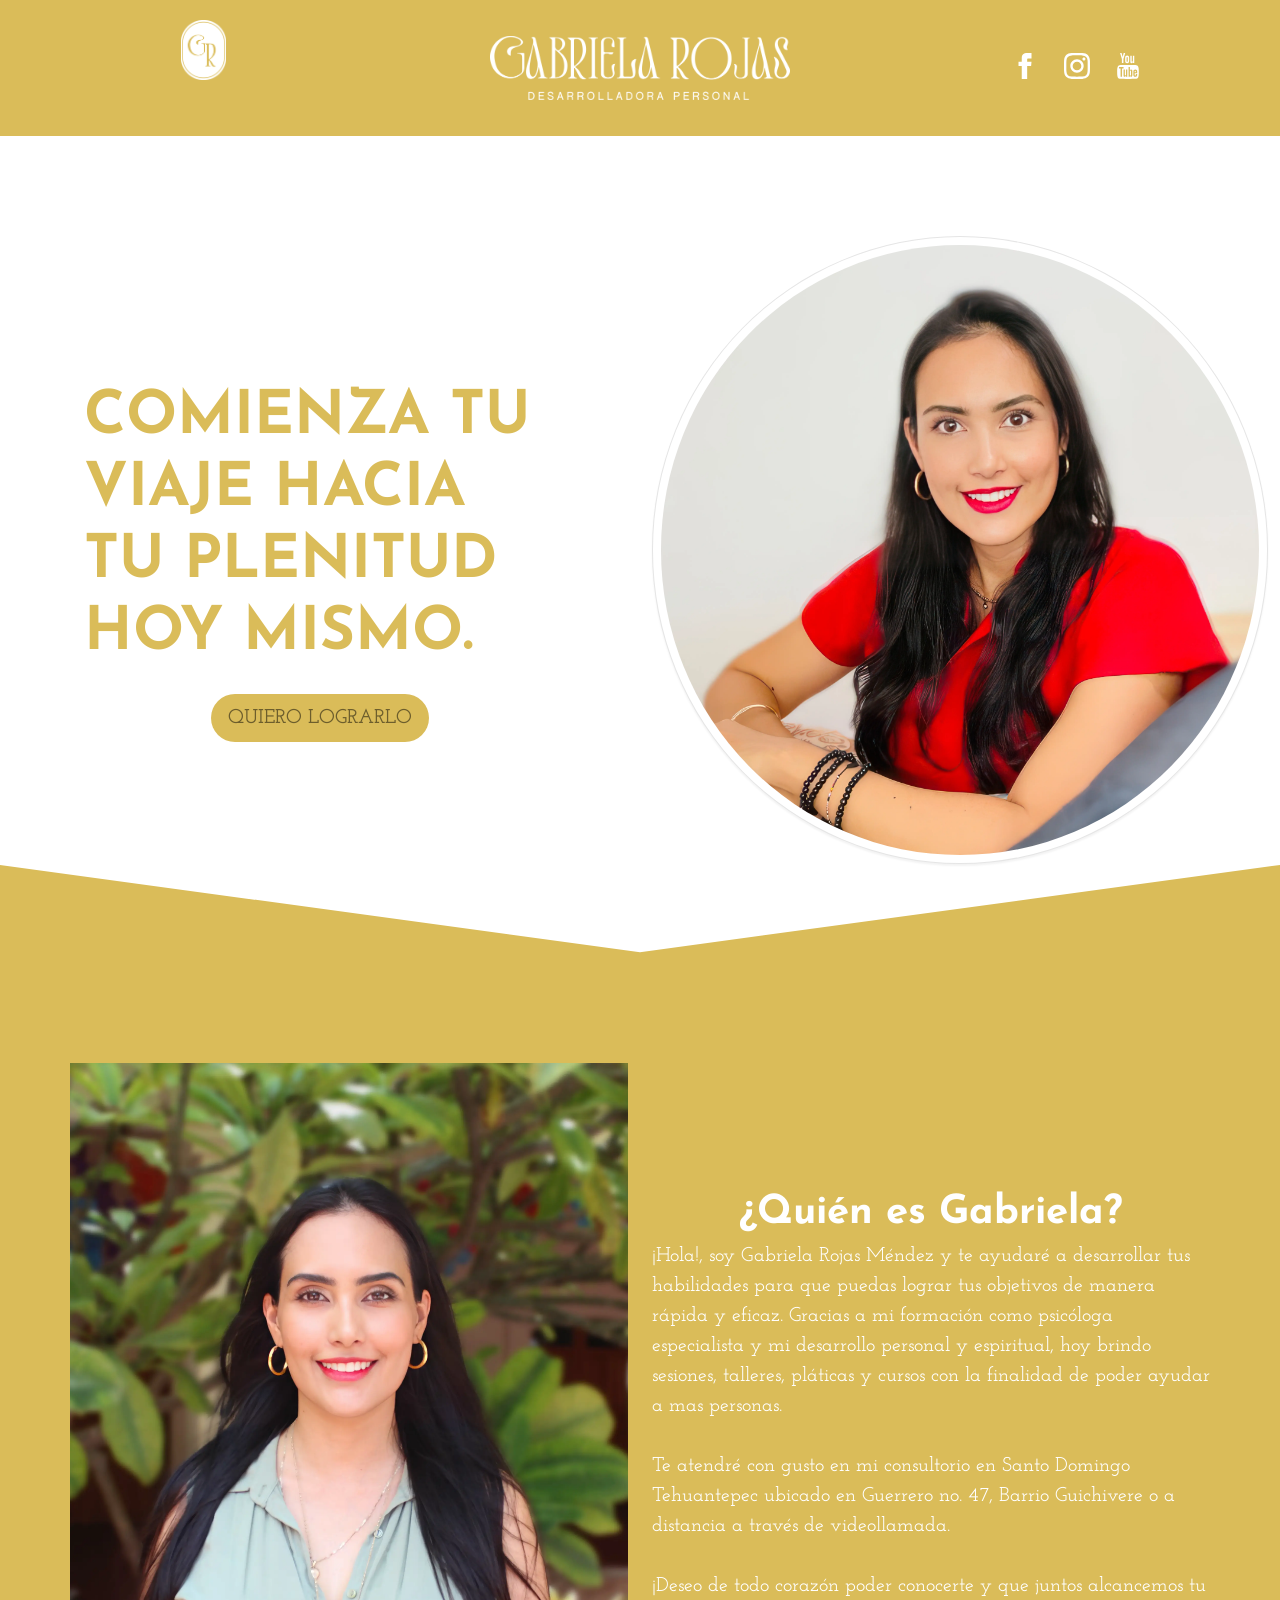
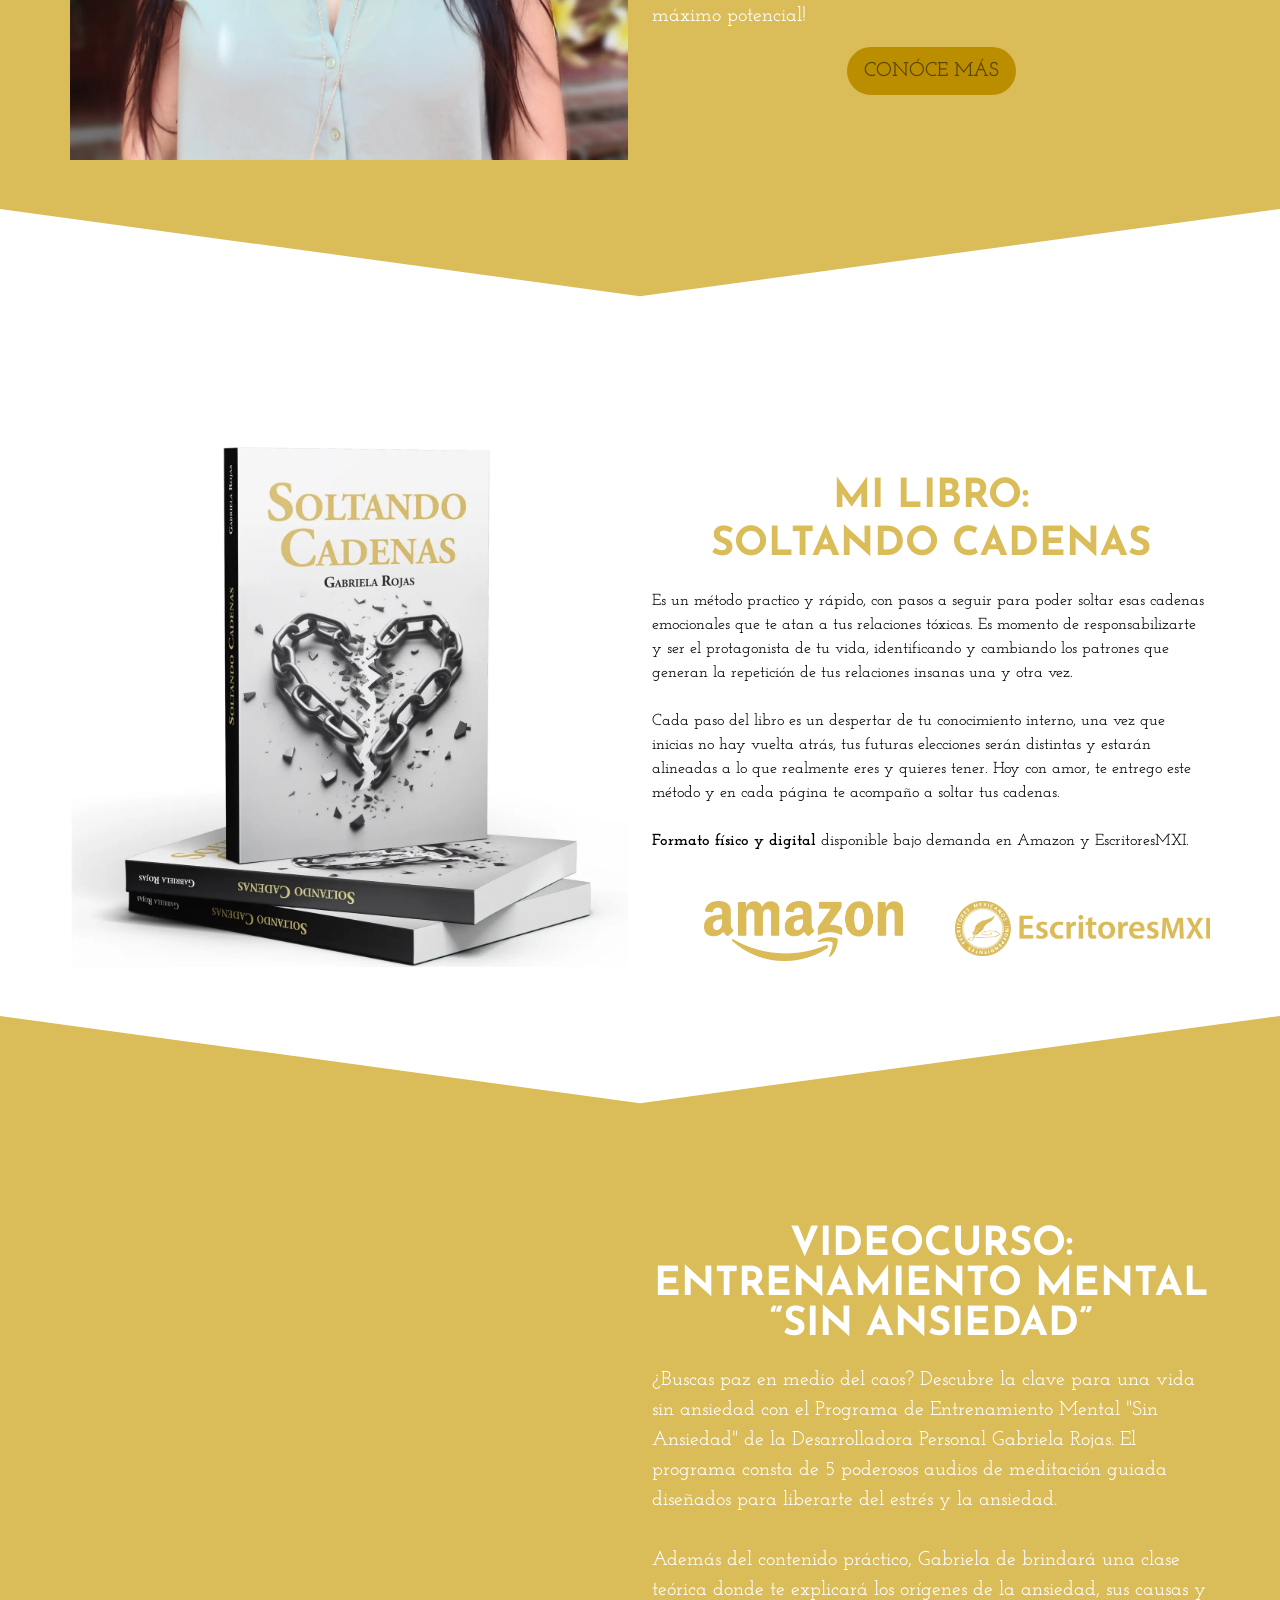
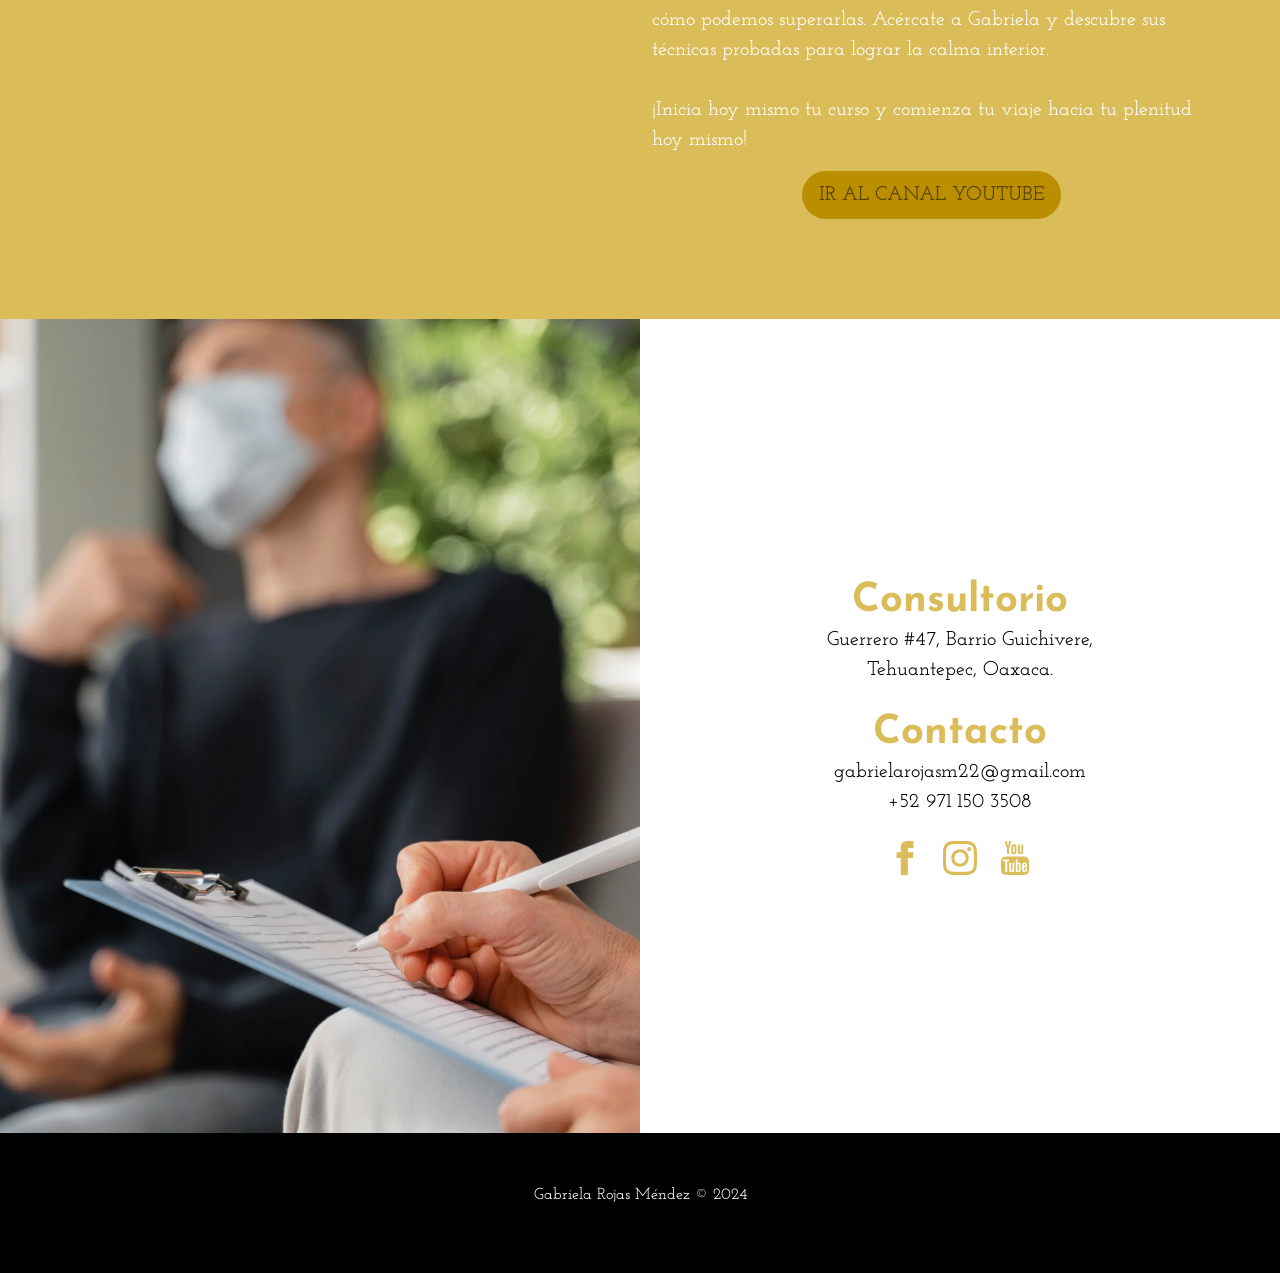
==== commit 0a567615: "Add files via upload" ====
--- a/index.html
+++ b/index.html
@@ -2,20 +2,20 @@
 <html>
 <head>
     <meta charset="utf-8">
-    <meta name="keywords" content="">
-    <meta name="description" content="">
+    <meta name="keywords" content="terapia,psicologa,psicologia,mindfulness,meditación,terapia,mente,salud,mental">
+    <meta name="description" content="Soy Gabriela Rojas Méndez y te ayudaré a desarrollar tus habilidades para que puedas lograr tus objetivos de manera rápida y eficaz. Gracias a mi formación como psicóloga especialista y mi desarrollo personal y espiritual, hoy brindo sesiones, talleres, pláticas y cursos con la finalidad de poder ayudar a mas personas.">
     <meta name="viewport" content="width=device-width, initial-scale=1.0, viewport-fit=cover">
 	<link rel="canonical" href="https://www.gabymindfulness.com/">
 	<meta name="robots" content="index, follow">
     <link rel="shortcut icon" type="image/png" href="favicon.png">
     
-	<link rel="stylesheet" type="text/css" href="./css/bootstrap.min.css?5161">
-	<link rel="stylesheet" type="text/css" href="style.css?7482">
-	<link rel="stylesheet" type="text/css" href="./css/animate.min.css?1644">
+	<link rel="stylesheet" type="text/css" href="./css/bootstrap.min.css?2013">
+	<link rel="stylesheet" type="text/css" href="style.css?3256">
+	<link rel="stylesheet" type="text/css" href="./css/animate.min.css?503">
 	<link href='https://fonts.googleapis.com/css?family=Open+Sans:400,600,800,40&display=swap&subset=latin,latin-ext' rel='stylesheet' type='text/css'>
 	<link href='https://fonts.googleapis.com/css?family=Josefin+Slab&display=swap&subset=latin,latin-ext' rel='stylesheet' type='text/css'>
 	<link href='https://fonts.googleapis.com/css?family=Josefin+Sans&display=swap&subset=latin,latin-ext' rel='stylesheet' type='text/css'>
-    <title>Home</title>
+    <title>Gabriela Rojas - Desarrolladora Personal</title>
 
 
     
@@ -123,7 +123,7 @@
 	<div class="container bloc-lg">
 			<div class="row">
 				<div class="col-md-6">
-					<picture><source type="image/webp" srcset="img/lazyload-ph.png" data-srcset="img/soltando.webp"><img src="img/lazyload-ph.png" data-src="img/soltando.png" class="img-fluid mx-auto d-block mb-lg-5 img-soltan-style lazyload" alt="soltando" width="551" height="552"></picture>
+					<picture><source type="image/webp" srcset="img/lazyload-ph.png" data-srcset="img/soltando.webp"><img src="img/lazyload-ph.png" data-src="img/soltando.png" class="img-fluid mx-auto d-block mb-lg-5 img-soltan-style img-fluid-up lazyload " alt="soltando" width="558" height="559"></picture>
 				</div>
 				<div class="align-self-center col-md-6">
 					<h1 class="mg-md text-lg-center tc-7376 h1-feature-title-style text-sm-center text-center">
@@ -183,7 +183,7 @@
 				<h1 class="tc-7376 mb-lg-0 h1-consultorio-style text-lg-center text-md-center text-sm-center text-center mb-0">
 					Consultorio
 				</h1>
-				<p class="tc-2869 mb-lg-4 p-4-style text-lg-center text-md-center text-sm-center text-center ">
+				<p class="tc-2869 mb-lg-4 p-4-style text-lg-center text-md-center text-sm-center text-center">
 					Guerrero #47, Barrio Guichivere,<br>Tehuantepec, Oaxaca.<br>
 				</p>
 				<h1 class="tc-7376 mb-lg-0 h2-contacto-style text-lg-center text-md-center text-sm-center text-center mb-0">
@@ -239,8 +239,8 @@
 
 
 <!-- Additional JS -->
-<script src="./js/bootstrap.bundle.min.js?7008"></script>
-<script src="./js/blocs.min.js?3589"></script>
+<script src="./js/bootstrap.bundle.min.js?7345"></script>
+<script src="./js/blocs.min.js?4155"></script>
 <script src="./js/lazysizes.min.js" defer></script><!-- Additional JS END -->
 
 
--- a/style.css
+++ b/style.css
@@ -306,6 +306,11 @@
 }
 .img-frame-lg,.img-frame-rd-lg{
 	padding:14px;
+}
+/*  Image Scale */
+.img-fluid-up{
+	min-width: 100%;
+	height: auto;
 }
 
 
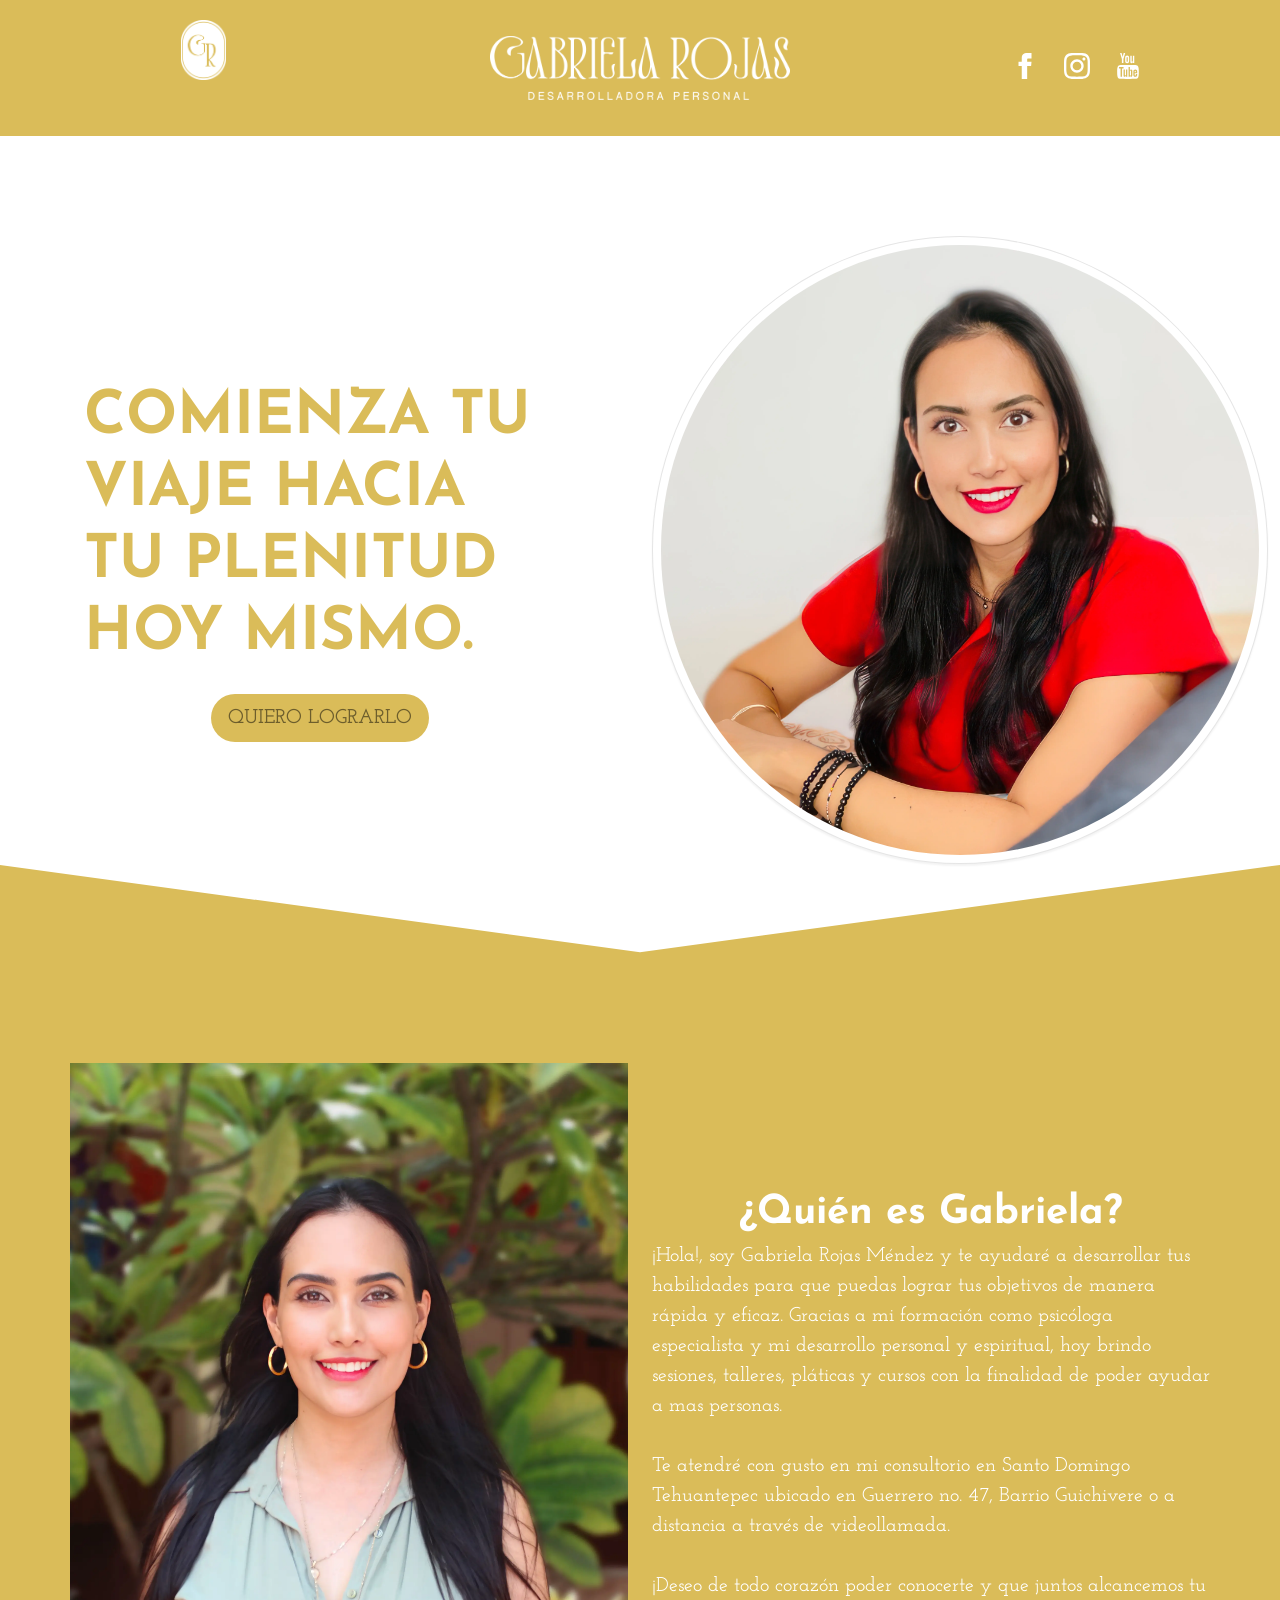
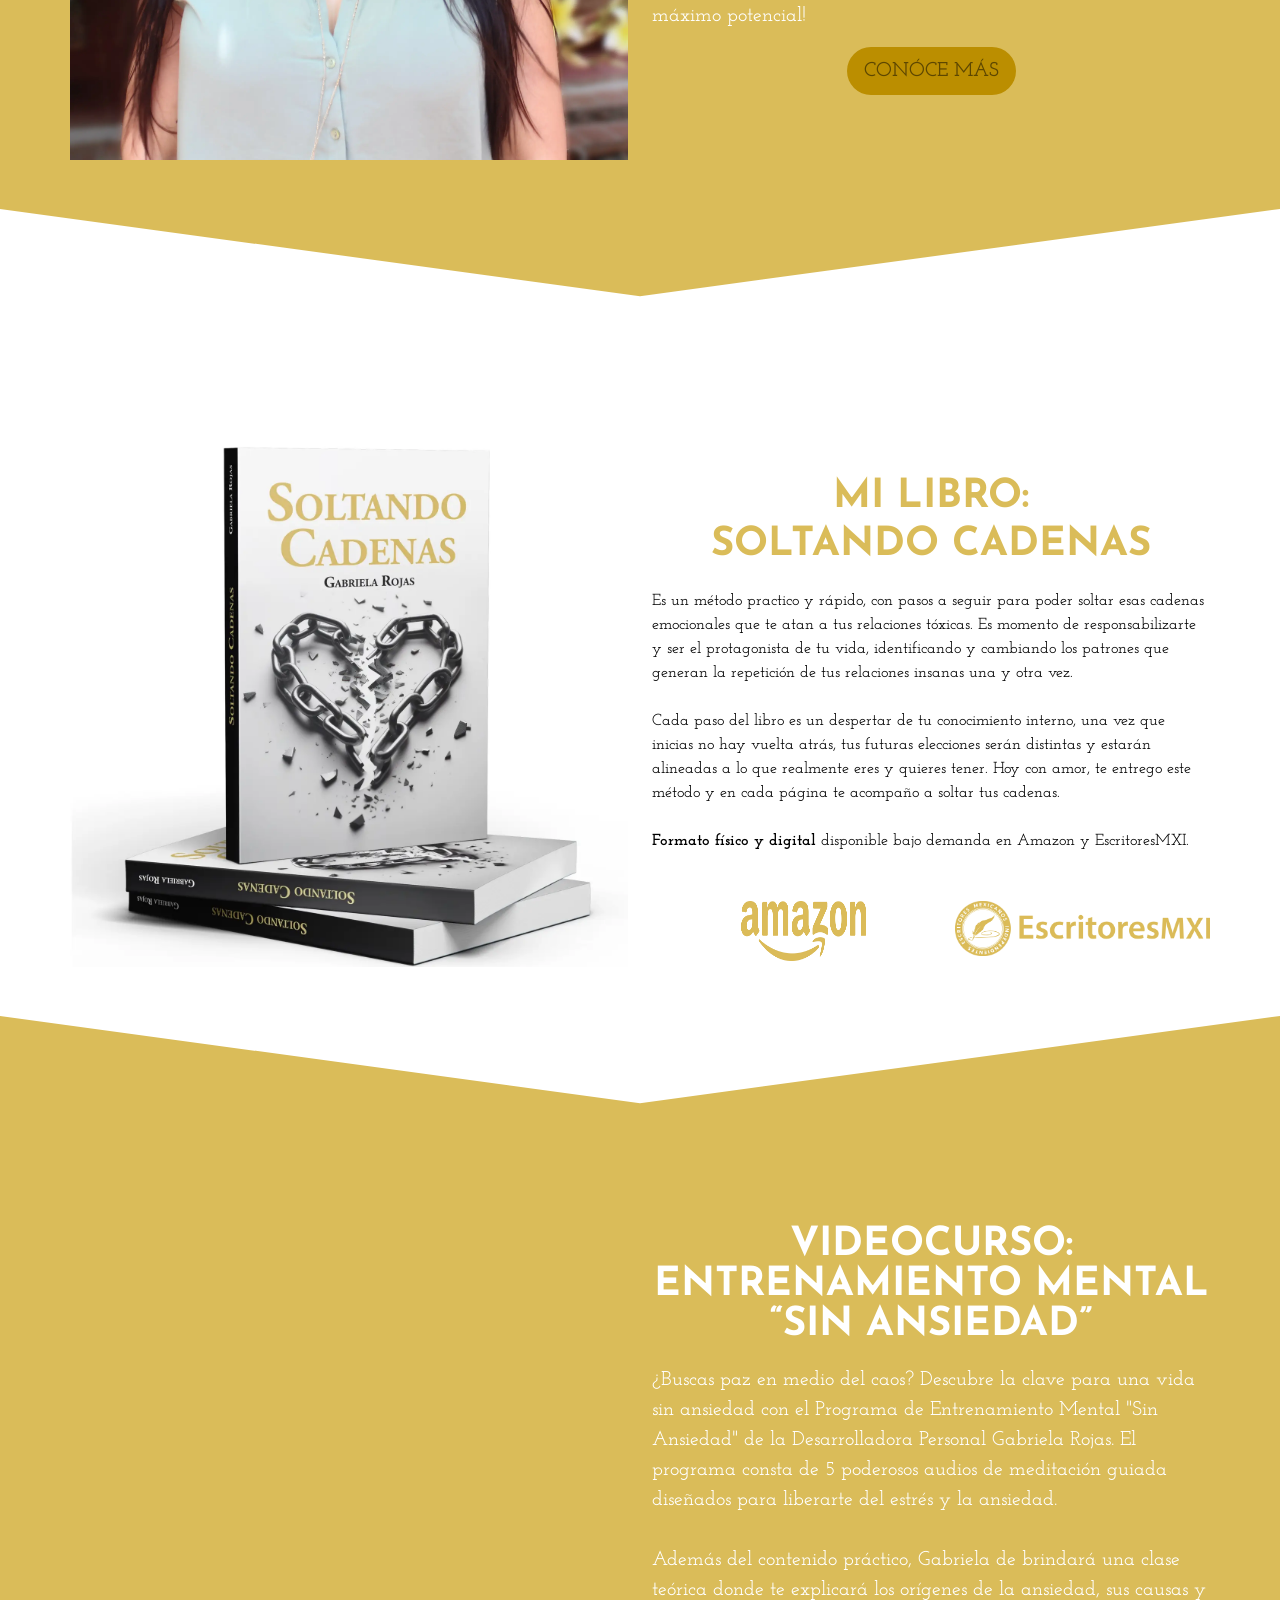
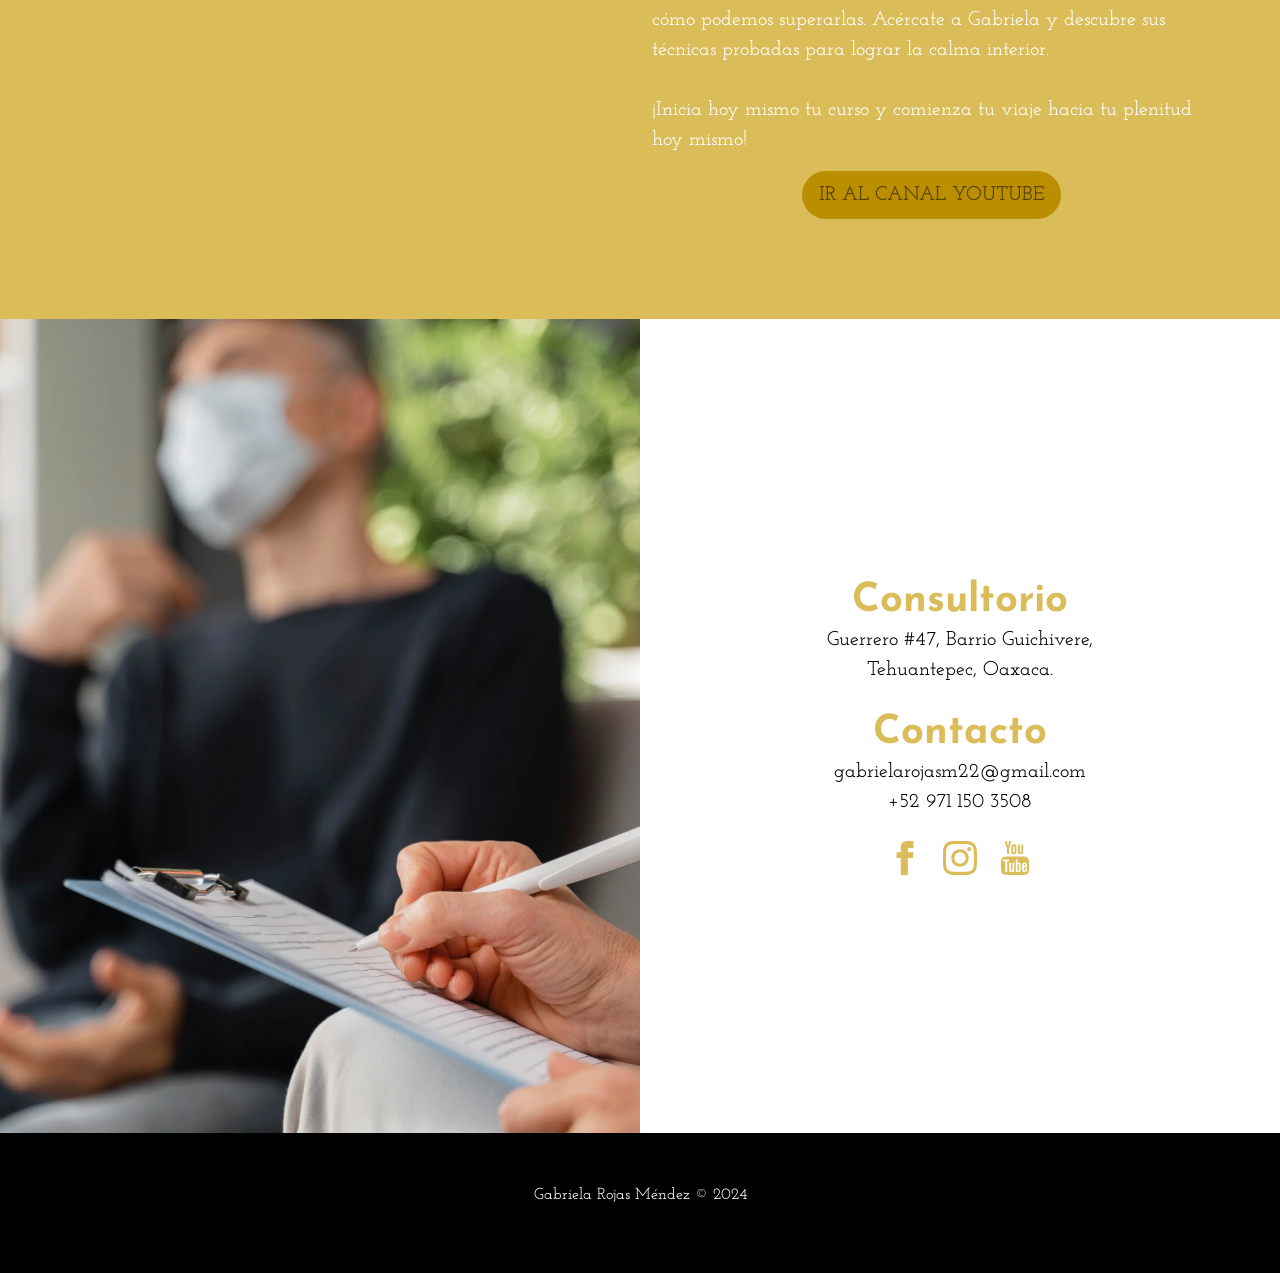
==== commit 23f21620: "Add files via upload" ====
--- a/index.html
+++ b/index.html
@@ -9,9 +9,9 @@
 	<meta name="robots" content="index, follow">
     <link rel="shortcut icon" type="image/png" href="favicon.png">
     
-	<link rel="stylesheet" type="text/css" href="./css/bootstrap.min.css?2013">
-	<link rel="stylesheet" type="text/css" href="style.css?3256">
-	<link rel="stylesheet" type="text/css" href="./css/animate.min.css?503">
+	<link rel="stylesheet" type="text/css" href="./css/bootstrap.min.css?5777">
+	<link rel="stylesheet" type="text/css" href="style.css?7636">
+	<link rel="stylesheet" type="text/css" href="./css/animate.min.css?9629">
 	<link href='https://fonts.googleapis.com/css?family=Open+Sans:400,600,800,40&display=swap&subset=latin,latin-ext' rel='stylesheet' type='text/css'>
 	<link href='https://fonts.googleapis.com/css?family=Josefin+Slab&display=swap&subset=latin,latin-ext' rel='stylesheet' type='text/css'>
 	<link href='https://fonts.googleapis.com/css?family=Josefin+Sans&display=swap&subset=latin,latin-ext' rel='stylesheet' type='text/css'>
@@ -75,7 +75,7 @@
 	<div class="container bloc-lg bloc-lg-lg">
 			<div class="row">
 				<div class="col-md-6 order-md-1">
-					<picture><source type="image/webp" srcset="img/lazyload-ph.png" data-srcset="img/perfil.webp"><img src="img/lazyload-ph.png" data-src="img/perfil.jpeg" class="img-fluid rounded-circle mx-auto d-block img-frame-rd-md lazyload" alt="perfil.jpeg" width="1071" height="1091"></picture>
+					<picture><source type="image/webp" srcset="img/lazyload-ph.png" data-srcset="img/perfil.webp"><img src="img/lazyload-ph.png" data-src="img/perfil.jpeg" class="img-fluid rounded-circle mx-auto d-block img-frame-rd-md lazyload" alt="perfil.jpeg" width="2183" height="2225"></picture>
 				</div>
 				<div class="align-self-center col-md-6">
 					<div class="text-center ms-lg-4 ps-lg-5 me-lg-5 pe-lg-4">
@@ -97,7 +97,7 @@
 	<div class="container bloc-lg">
 			<div class="row">
 				<div class="col-md-6">
-					<picture><source type="image/webp" srcset="img/lazyload-ph.png" data-srcset="img/gabrielarojasmendez.webp"><img src="img/lazyload-ph.png" data-src="img/gabrielarojasmendez.jpg" class="img-fluid mx-auto d-block mb-lg-5 lazyload" alt="gabrielarojasmendez" width="558" height="697"></picture>
+					<picture><source type="image/webp" srcset="img/lazyload-ph.png" data-srcset="img/gabrielarojasmendez.webp"><img src="img/lazyload-ph.png" data-src="img/gabrielarojasmendez.jpg" class="img-fluid mx-auto d-block mb-lg-5 lazyload" alt="gabrielarojasmendez" width="1140" height="1424"></picture>
 				</div>
 				<div class="align-self-center col-md-6">
 					<h2 class="h2-style text-lg-center text-sm-center text-center mt-3">
@@ -123,7 +123,7 @@
 	<div class="container bloc-lg">
 			<div class="row">
 				<div class="col-md-6">
-					<picture><source type="image/webp" srcset="img/lazyload-ph.png" data-srcset="img/soltando.webp"><img src="img/lazyload-ph.png" data-src="img/soltando.png" class="img-fluid mx-auto d-block mb-lg-5 img-soltan-style img-fluid-up lazyload " alt="soltando" width="558" height="559"></picture>
+					<picture><source type="image/webp" srcset="img/lazyload-ph.png" data-srcset="img/soltando.webp"><img src="img/lazyload-ph.png" data-src="img/soltando.png" class="img-fluid mx-auto d-block mb-lg-5 img-soltan-style img-fluid-up lazyload" alt="soltando" width="1140" height="1142"></picture>
 				</div>
 				<div class="align-self-center col-md-6">
 					<h1 class="mg-md text-lg-center tc-7376 h1-feature-title-style text-sm-center text-center">
@@ -134,10 +134,10 @@
 					</p>
 					<div class="row ps-lg-4 mt-lg-5">
 						<div class="col">
-							<a href="https://www.amazon.com.mx/Soltando-Cadenas-Spanish-Gabriela-Méndez/dp/B0CVLT7MWD/ref=sr_1_1?dib=eyJ2IjoiMSJ9.8QW5phraW4s_qfFpSPFgnw.I2vg8mG9W6qgNUEO3VStpDy7AnDuP1jA-bUfBzuhkvU&dib_tag=se&qid=1725107241&refinements=p_27%3ALic.+Gabriela+Rojas+Méndez&s=books&sr=1-1&text=Lic.+Gabriela+Rojas+Méndez&ufe=app_do%3Aamzn1.fos.242f5c11-6cfd-40d6-91f6-be3d1974080c" target="_blank"><picture><source type="image/webp" srcset="img/lazyload-ph.png" data-srcset="img/grRecurso%2028.webp"><img src="img/lazyload-ph.png" data-src="img/grRecurso%2028.png" class="img-fluid mx-auto d-block img-style lazyload" alt="grRecurso%2028" width="199" height="60"></picture></a>
+							<a href="https://www.amazon.com.mx/Soltando-Cadenas-Spanish-Gabriela-Méndez/dp/B0CVLT7MWD/ref=sr_1_1?dib=eyJ2IjoiMSJ9.8QW5phraW4s_qfFpSPFgnw.I2vg8mG9W6qgNUEO3VStpDy7AnDuP1jA-bUfBzuhkvU&dib_tag=se&qid=1725107241&refinements=p_27%3ALic.+Gabriela+Rojas+Méndez&s=books&sr=1-1&text=Lic.+Gabriela+Rojas+Méndez&ufe=app_do%3Aamzn1.fos.242f5c11-6cfd-40d6-91f6-be3d1974080c" target="_blank"><picture><source type="image/webp" srcset="img/lazyload-ph.png" data-srcset="img/grRecurso%2028.webp"><img src="img/lazyload-ph.png" data-src="img/grRecurso%2028.png" class="img-fluid mx-auto d-block img-style lazyload" alt="grRecurso%2028" width="125" height="40"></picture></a>
 						</div>
 						<div class="col">
-							<a href="https://www.escritoresmxi.org/libreriadigital/gabriela-rojas-soltando-cadenas/" target="_blank"><picture><source type="image/webp" srcset="img/lazyload-ph.png" data-srcset="img/grRecurso%2027.webp"><img src="img/lazyload-ph.png" data-src="img/grRecurso%2027.png" class="img-fluid mx-auto d-block lazyload" alt="grRecurso%2027" width="255" height="56"></picture></a>
+							<a href="https://www.escritoresmxi.org/libreriadigital/gabriela-rojas-soltando-cadenas/" target="_blank"><picture><source type="image/webp" srcset="img/lazyload-ph.png" data-srcset="img/grRecurso%2027.webp"><img src="img/lazyload-ph.png" data-src="img/grRecurso%2027.png" class="img-fluid mx-auto d-block lazyload" alt="grRecurso%2027" width="558" height="122"></picture></a>
 						</div>
 					</div>
 				</div>
@@ -177,7 +177,7 @@
 	<div class="container bloc-no-padding-lg">
 		<div class="row g-0">
 			<div class="col-md-12 offset-lg--1 col-lg-6">
-				<picture><source type="image/webp" srcset="img/lazyload-ph.png" data-srcset="img/contactame.webp"><img src="img/lazyload-ph.png" data-src="img/contactame.jpg" class="img-fluid mx-auto d-lg-block   d-none lazyload" alt="contactame" width="1113" height="1415"></picture>
+				<picture><source type="image/webp" srcset="img/lazyload-ph.png" data-srcset="img/contactame.webp"><img src="img/lazyload-ph.png" data-src="img/contactame.jpg" class="img-fluid mx-auto d-lg-block   d-none lazyload" alt="contactame" width="2200" height="2798"></picture>
 			</div>
 			<div class="align-self-center offset-md-1 col-md-10 col-sm-10 offset-sm-1 offset-1 col-10 offset-lg-1 col-lg-4 mt-md-5 mb-md-5 mt-sm-5 mb-sm-5 mt-5 mb-5">
 				<h1 class="tc-7376 mb-lg-0 h1-consultorio-style text-lg-center text-md-center text-sm-center text-center mb-0">
@@ -192,7 +192,7 @@
 				<p class="tc-2869 p-5-style mb-lg-4 text-lg-center text-md-center text-sm-center text-center">
 					gabrielarojasm22@gmail.com<br>+52 971 150 3508<br>
 				</p>
-				<div><div class="social-link-bric text-lg-center text-md-center text-sm-center">
+				<div><div class="social-link-bric text-lg-center text-md-center text-sm-center text-center">
 
 
 <a href="https://www.facebook.com/gabymindfulness" class="facebook-link" target="_blank"><svg xmlns="http://www.w3.org/2000/svg" width="34" height="34" fill="var(--swatch-var-7376)" viewBox="0 0 24 24" style="margin-left: 8px; margin-right: 8px;"><path d="M9 8h-3v4h3v12h5v-12h3.642l.358-4h-4v-1.667c0-.955.192-1.333 1.115-1.333h2.885v-5h-3.808c-3.596 0-5.192 1.583-5.192 4.615v3.385z"></path></svg></a>
@@ -239,8 +239,8 @@
 
 
 <!-- Additional JS -->
-<script src="./js/bootstrap.bundle.min.js?7345"></script>
-<script src="./js/blocs.min.js?4155"></script>
+<script src="./js/bootstrap.bundle.min.js?330"></script>
+<script src="./js/blocs.min.js?6601"></script>
 <script src="./js/lazysizes.min.js" defer></script><!-- Additional JS END -->
 
 
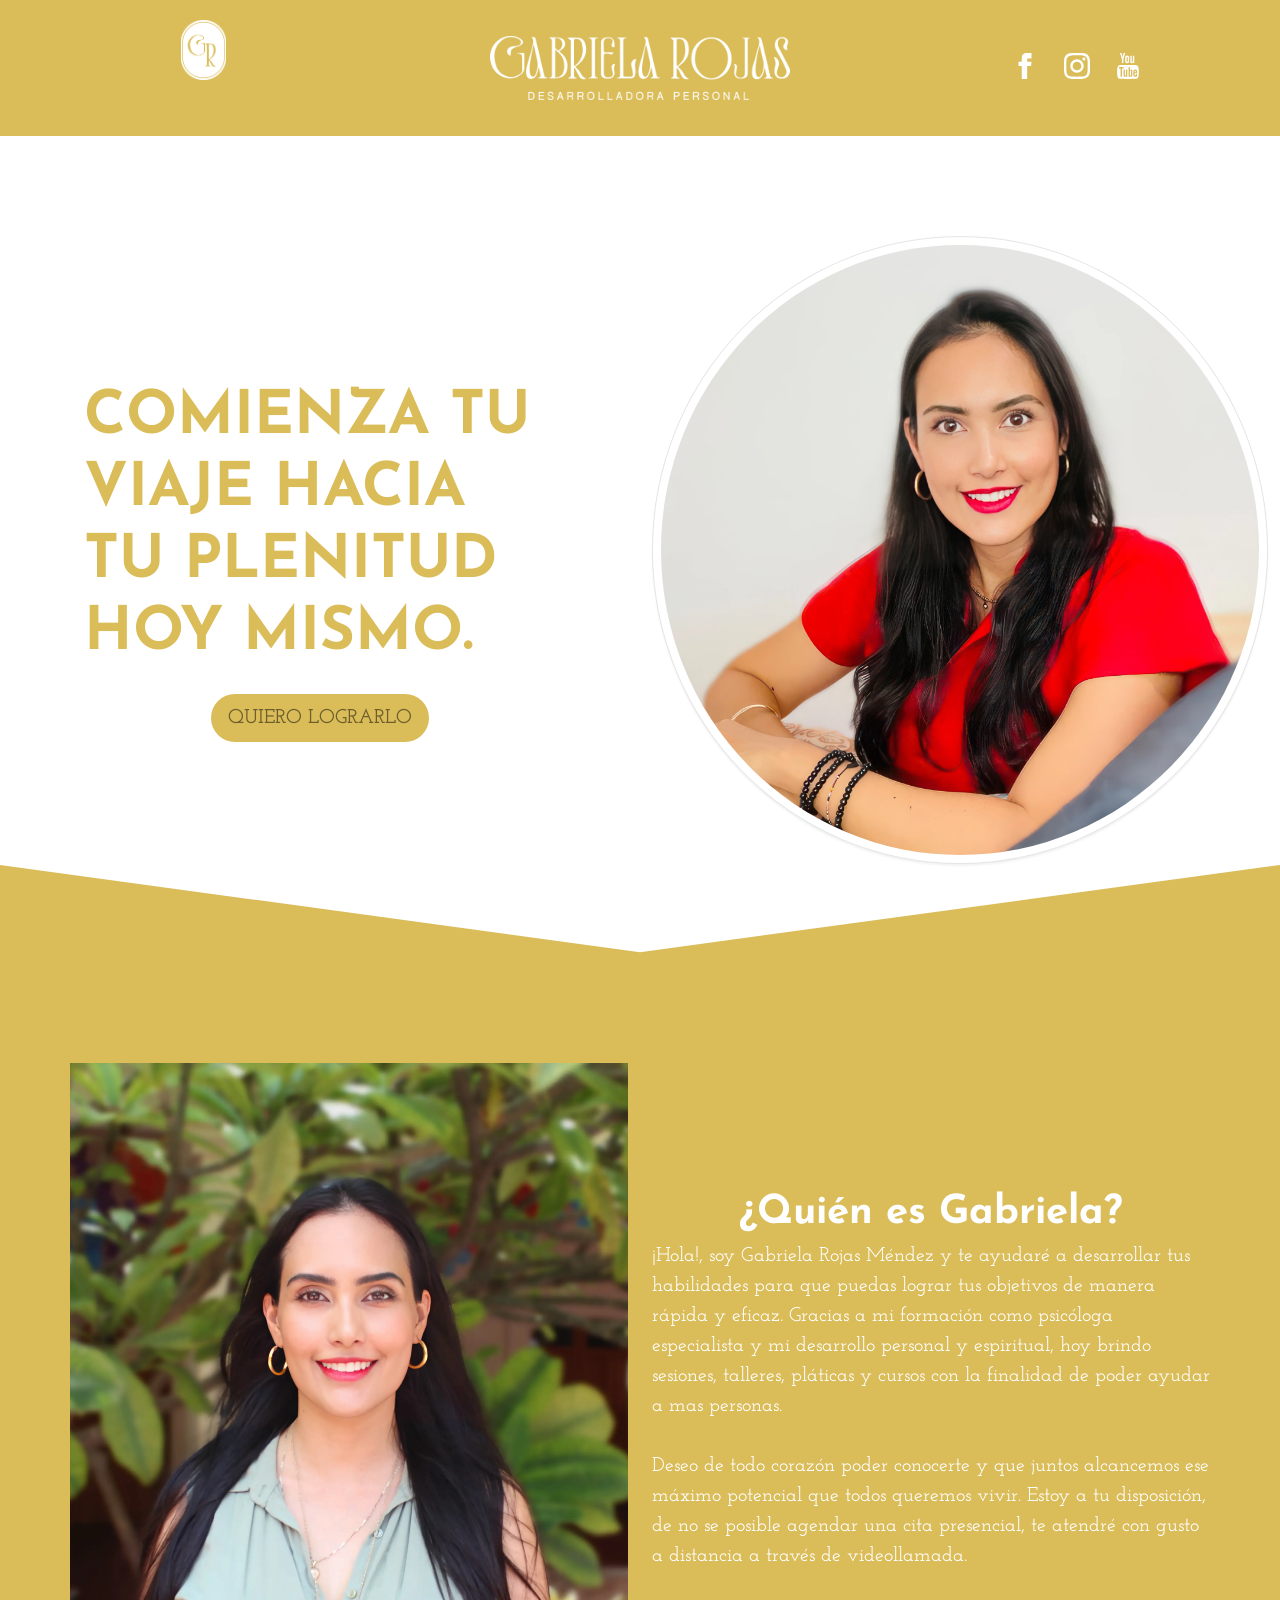
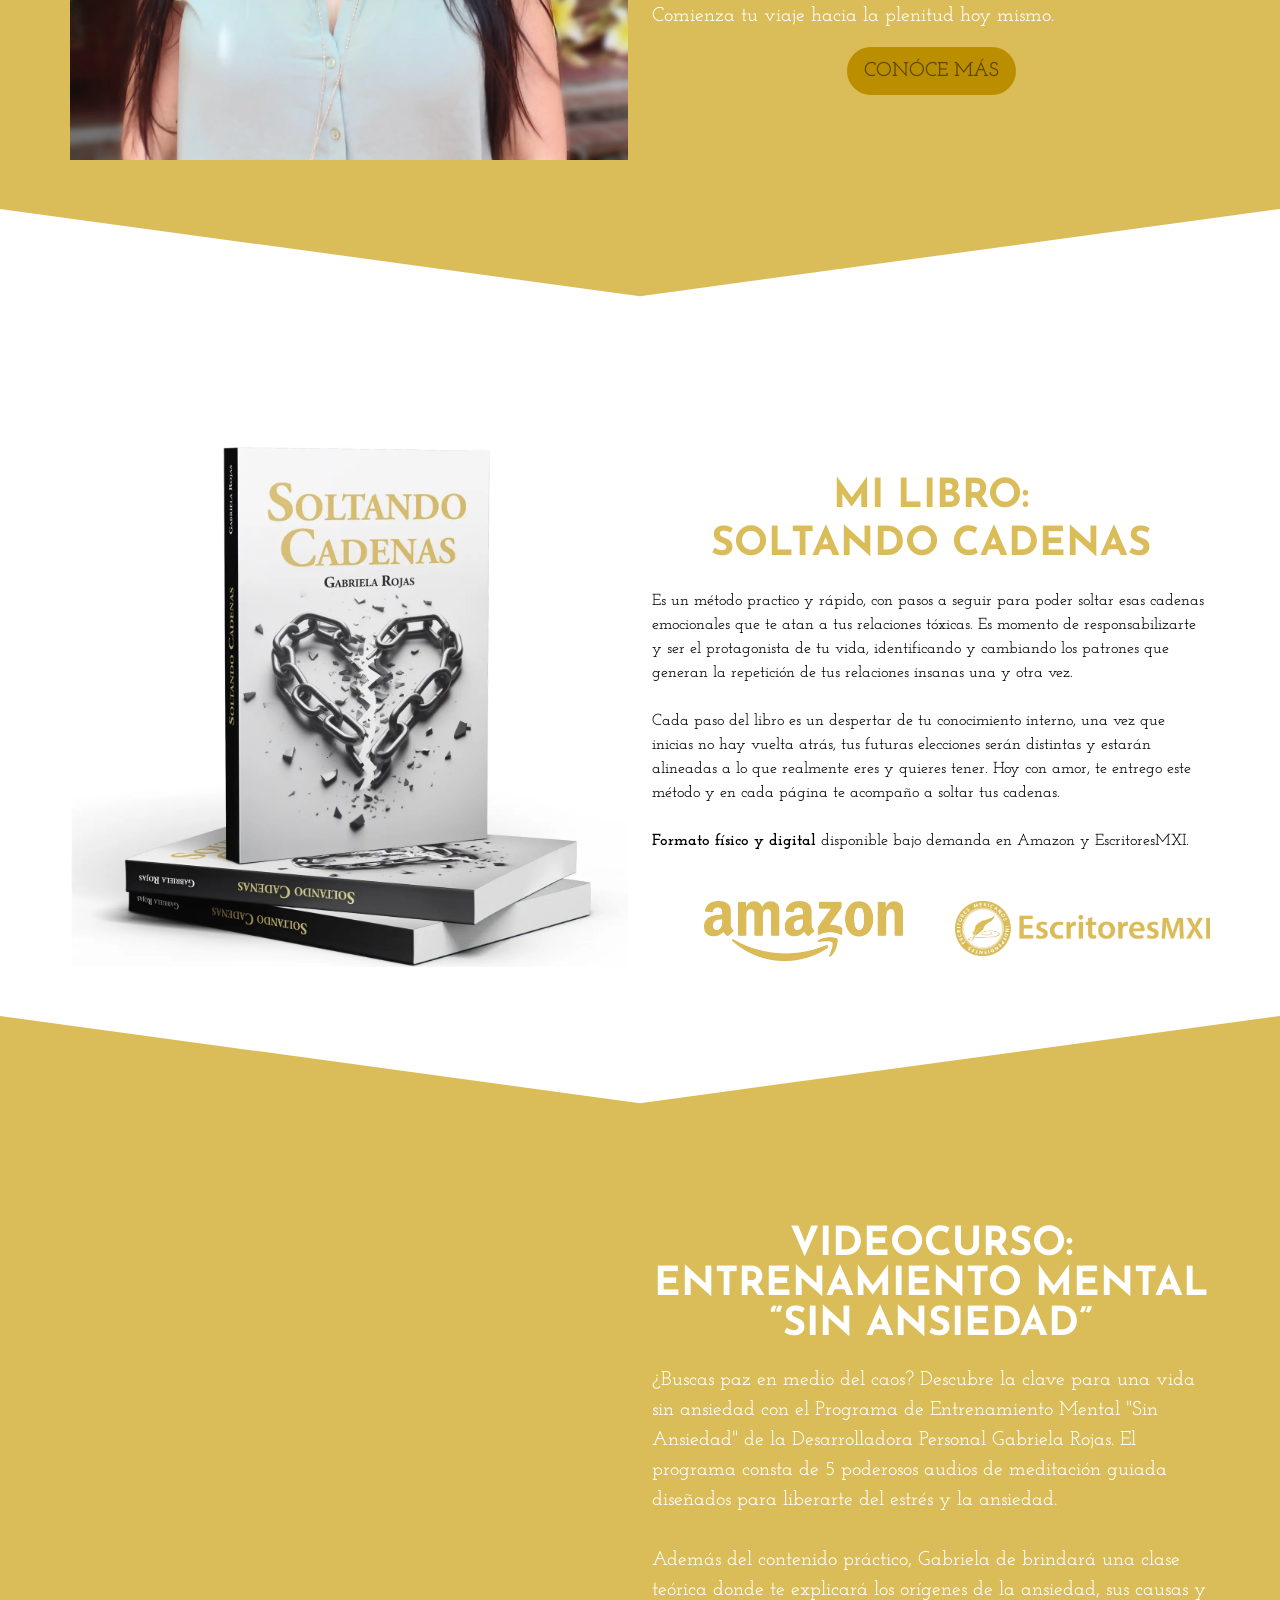
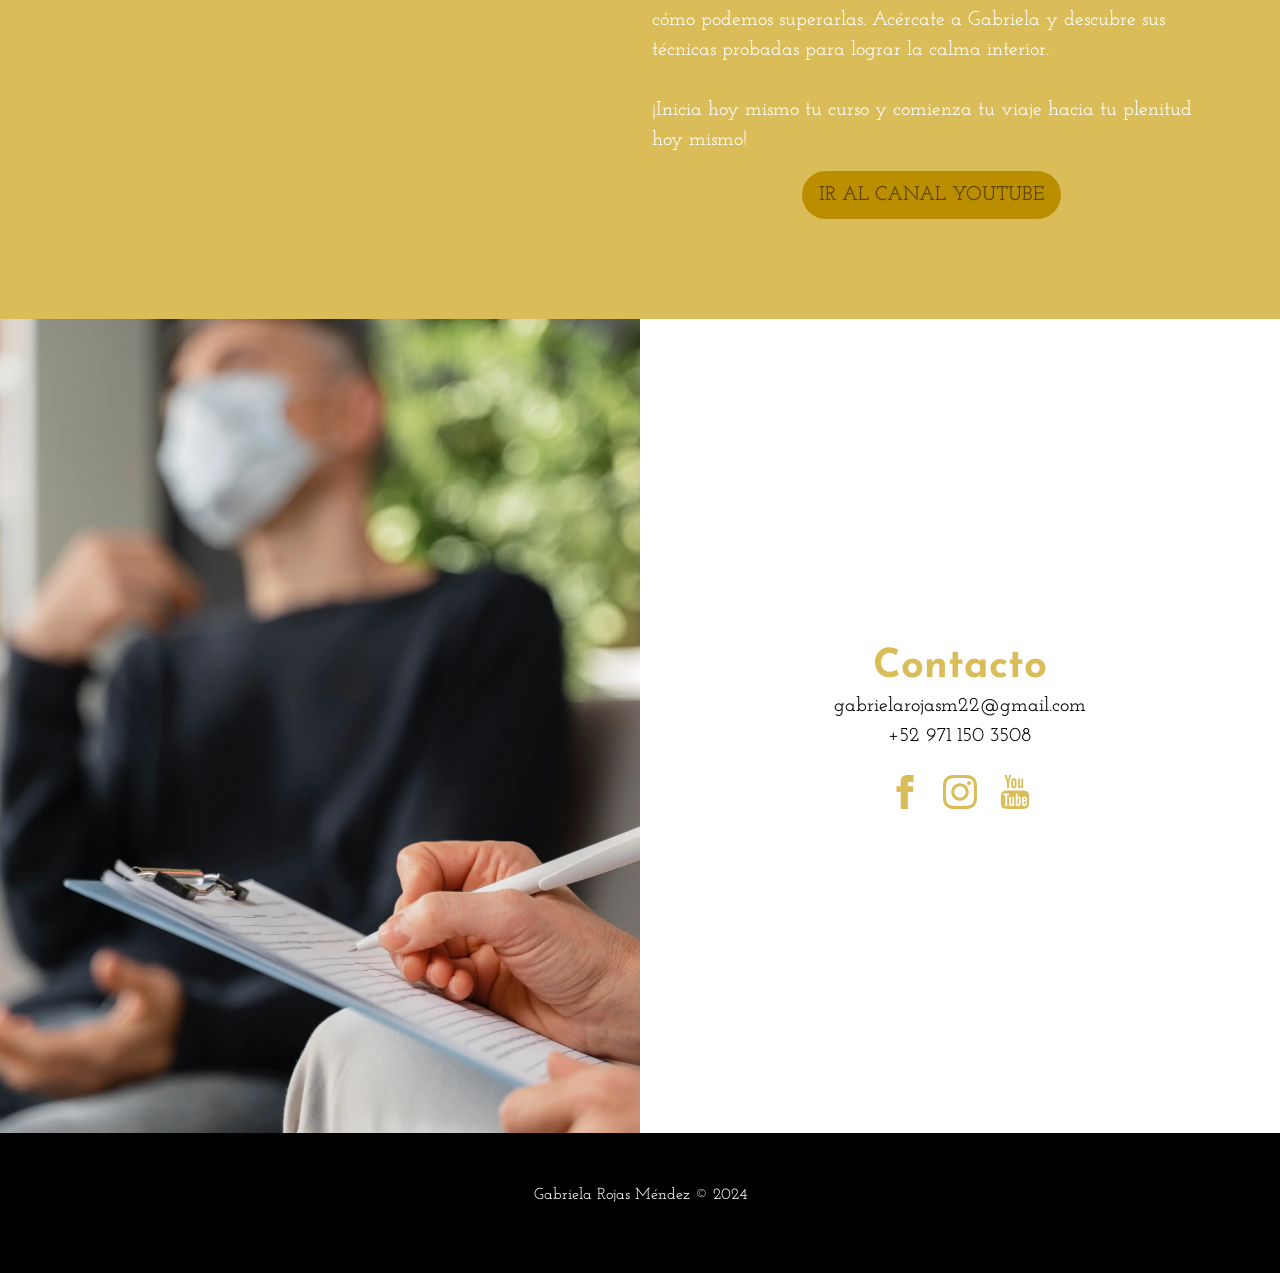
==== commit 4f75be0f: "Add files via upload" ====
--- a/index.html
+++ b/index.html
@@ -9,9 +9,9 @@
 	<meta name="robots" content="index, follow">
     <link rel="shortcut icon" type="image/png" href="favicon.png">
     
-	<link rel="stylesheet" type="text/css" href="./css/bootstrap.min.css?5777">
-	<link rel="stylesheet" type="text/css" href="style.css?7636">
-	<link rel="stylesheet" type="text/css" href="./css/animate.min.css?9629">
+	<link rel="stylesheet" type="text/css" href="./css/bootstrap.min.css?979">
+	<link rel="stylesheet" type="text/css" href="style.css?7745">
+	<link rel="stylesheet" type="text/css" href="./css/animate.min.css?4175">
 	<link href='https://fonts.googleapis.com/css?family=Open+Sans:400,600,800,40&display=swap&subset=latin,latin-ext' rel='stylesheet' type='text/css'>
 	<link href='https://fonts.googleapis.com/css?family=Josefin+Slab&display=swap&subset=latin,latin-ext' rel='stylesheet' type='text/css'>
 	<link href='https://fonts.googleapis.com/css?family=Josefin+Sans&display=swap&subset=latin,latin-ext' rel='stylesheet' type='text/css'>
@@ -75,7 +75,7 @@
 	<div class="container bloc-lg bloc-lg-lg">
 			<div class="row">
 				<div class="col-md-6 order-md-1">
-					<picture><source type="image/webp" srcset="img/lazyload-ph.png" data-srcset="img/perfil.webp"><img src="img/lazyload-ph.png" data-src="img/perfil.jpeg" class="img-fluid rounded-circle mx-auto d-block img-frame-rd-md lazyload" alt="perfil.jpeg" width="2183" height="2225"></picture>
+					<picture><source type="image/webp" srcset="img/lazyload-ph.png" data-srcset="img/perfil.webp"><img src="img/lazyload-ph.png" data-src="img/perfil.jpeg" class="img-fluid rounded-circle mx-auto d-block img-frame-rd-md lazyload" alt="perfil.jpeg" width="1071" height="1091"></picture>
 				</div>
 				<div class="align-self-center col-md-6">
 					<div class="text-center ms-lg-4 ps-lg-5 me-lg-5 pe-lg-4">
@@ -97,17 +97,17 @@
 	<div class="container bloc-lg">
 			<div class="row">
 				<div class="col-md-6">
-					<picture><source type="image/webp" srcset="img/lazyload-ph.png" data-srcset="img/gabrielarojasmendez.webp"><img src="img/lazyload-ph.png" data-src="img/gabrielarojasmendez.jpg" class="img-fluid mx-auto d-block mb-lg-5 lazyload" alt="gabrielarojasmendez" width="1140" height="1424"></picture>
+					<picture><source type="image/webp" srcset="img/lazyload-ph.png" data-srcset="img/gabrielarojasmendez.webp"><img src="img/lazyload-ph.png" data-src="img/gabrielarojasmendez.jpg" class="img-fluid mx-auto d-block mb-lg-5 lazyload" alt="gabrielarojasmendez" width="558" height="697"></picture>
 				</div>
 				<div class="align-self-center col-md-6">
 					<h2 class="h2-style text-lg-center text-sm-center text-center mt-3">
 						¿Quién es Gabriela?
 					</h2>
 					<p class="p-style">
-						¡Hola!, soy Gabriela Rojas Méndez y te ayudaré a desarrollar tus habilidades para que puedas lograr tus objetivos de manera rápida y eficaz. Gracias a mi formación como psicóloga especialista y mi desarrollo personal y espiritual, hoy brindo sesiones, talleres, pláticas y cursos con la finalidad de poder ayudar a mas personas.<br><br>Te atendré con gusto en mi consultorio en Santo Domingo Tehuantepec ubicado en Guerrero no. 47, Barrio Guichivere o a distancia a través de videollamada.<br><br>¡Deseo de todo corazón poder conocerte y que juntos alcancemos tu máximo potencial!<br>
+						¡Hola!, soy Gabriela Rojas Méndez y te ayudaré a desarrollar tus habilidades para que puedas lograr tus objetivos de manera rápida y eficaz. Gracias a mi formación como psicóloga especialista y mi desarrollo personal y espiritual, hoy brindo sesiones, talleres, pláticas y cursos con la finalidad de poder ayudar a mas personas.<br><br>Deseo de todo corazón poder conocerte y que juntos alcancemos ese máximo potencial que todos queremos vivir. Estoy a tu disposición, de no se posible agendar una cita presencial, te atendré con gusto a distancia a través de videollamada.<br><br>Comienza tu viaje hacia la plenitud hoy mismo.
 					</p>
 					<div class="text-center">
-						<a href="#" class="btn btn-lg btn-rd btn-c-3409" data-scroll-speed="1000" onclick="scrollToTarget('0',this)">conóce más</a>
+						<a href="#" class="btn btn-lg btn-rd btn-c-3409 " data-scroll-speed="1000" onclick="scrollToTarget('#bloc-4',this)">conóce más</a>
 					</div>
 				</div>
 			</div>
@@ -123,7 +123,7 @@
 	<div class="container bloc-lg">
 			<div class="row">
 				<div class="col-md-6">
-					<picture><source type="image/webp" srcset="img/lazyload-ph.png" data-srcset="img/soltando.webp"><img src="img/lazyload-ph.png" data-src="img/soltando.png" class="img-fluid mx-auto d-block mb-lg-5 img-soltan-style img-fluid-up lazyload" alt="soltando" width="1140" height="1142"></picture>
+					<picture><source type="image/webp" srcset="img/lazyload-ph.png" data-srcset="img/soltando.webp"><img src="img/lazyload-ph.png" data-src="img/soltando.png" class="img-fluid mx-auto d-block mb-lg-5 img-soltan-style img-fluid-up lazyload" alt="soltando" width="558" height="559"></picture>
 				</div>
 				<div class="align-self-center col-md-6">
 					<h1 class="mg-md text-lg-center tc-7376 h1-feature-title-style text-sm-center text-center">
@@ -134,10 +134,10 @@
 					</p>
 					<div class="row ps-lg-4 mt-lg-5">
 						<div class="col">
-							<a href="https://www.amazon.com.mx/Soltando-Cadenas-Spanish-Gabriela-Méndez/dp/B0CVLT7MWD/ref=sr_1_1?dib=eyJ2IjoiMSJ9.8QW5phraW4s_qfFpSPFgnw.I2vg8mG9W6qgNUEO3VStpDy7AnDuP1jA-bUfBzuhkvU&dib_tag=se&qid=1725107241&refinements=p_27%3ALic.+Gabriela+Rojas+Méndez&s=books&sr=1-1&text=Lic.+Gabriela+Rojas+Méndez&ufe=app_do%3Aamzn1.fos.242f5c11-6cfd-40d6-91f6-be3d1974080c" target="_blank"><picture><source type="image/webp" srcset="img/lazyload-ph.png" data-srcset="img/grRecurso%2028.webp"><img src="img/lazyload-ph.png" data-src="img/grRecurso%2028.png" class="img-fluid mx-auto d-block img-style lazyload" alt="grRecurso%2028" width="125" height="40"></picture></a>
+							<a href="https://www.amazon.com.mx/Soltando-Cadenas-Spanish-Gabriela-Méndez/dp/B0CVLT7MWD/ref=sr_1_1?dib=eyJ2IjoiMSJ9.8QW5phraW4s_qfFpSPFgnw.I2vg8mG9W6qgNUEO3VStpDy7AnDuP1jA-bUfBzuhkvU&dib_tag=se&qid=1725107241&refinements=p_27%3ALic.+Gabriela+Rojas+Méndez&s=books&sr=1-1&text=Lic.+Gabriela+Rojas+Méndez&ufe=app_do%3Aamzn1.fos.242f5c11-6cfd-40d6-91f6-be3d1974080c" target="_blank"><picture><source type="image/webp" srcset="img/lazyload-ph.png" data-srcset="img/grRecurso%2028.webp"><img src="img/lazyload-ph.png" data-src="img/grRecurso%2028.png" class="img-fluid mx-auto d-block img-style lazyload" alt="grRecurso%2028" width="199" height="60"></picture></a>
 						</div>
 						<div class="col">
-							<a href="https://www.escritoresmxi.org/libreriadigital/gabriela-rojas-soltando-cadenas/" target="_blank"><picture><source type="image/webp" srcset="img/lazyload-ph.png" data-srcset="img/grRecurso%2027.webp"><img src="img/lazyload-ph.png" data-src="img/grRecurso%2027.png" class="img-fluid mx-auto d-block lazyload" alt="grRecurso%2027" width="558" height="122"></picture></a>
+							<a href="https://www.escritoresmxi.org/libreriadigital/gabriela-rojas-soltando-cadenas/" target="_blank"><picture><source type="image/webp" srcset="img/lazyload-ph.png" data-srcset="img/grRecurso%2027.webp"><img src="img/lazyload-ph.png" data-src="img/grRecurso%2027.png" class="img-fluid mx-auto d-block lazyload" alt="grRecurso%2027" width="255" height="56"></picture></a>
 						</div>
 					</div>
 				</div>
@@ -177,15 +177,9 @@
 	<div class="container bloc-no-padding-lg">
 		<div class="row g-0">
 			<div class="col-md-12 offset-lg--1 col-lg-6">
-				<picture><source type="image/webp" srcset="img/lazyload-ph.png" data-srcset="img/contactame.webp"><img src="img/lazyload-ph.png" data-src="img/contactame.jpg" class="img-fluid mx-auto d-lg-block   d-none lazyload" alt="contactame" width="2200" height="2798"></picture>
+				<picture><source type="image/webp" srcset="img/lazyload-ph.png" data-srcset="img/contactame.webp"><img src="img/lazyload-ph.png" data-src="img/contactame.jpg" class="img-fluid mx-auto d-lg-block   d-none lazyload" alt="contactame" width="1113" height="1415"></picture>
 			</div>
 			<div class="align-self-center offset-md-1 col-md-10 col-sm-10 offset-sm-1 offset-1 col-10 offset-lg-1 col-lg-4 mt-md-5 mb-md-5 mt-sm-5 mb-sm-5 mt-5 mb-5">
-				<h1 class="tc-7376 mb-lg-0 h1-consultorio-style text-lg-center text-md-center text-sm-center text-center mb-0">
-					Consultorio
-				</h1>
-				<p class="tc-2869 mb-lg-4 p-4-style text-lg-center text-md-center text-sm-center text-center">
-					Guerrero #47, Barrio Guichivere,<br>Tehuantepec, Oaxaca.<br>
-				</p>
 				<h1 class="tc-7376 mb-lg-0 h2-contacto-style text-lg-center text-md-center text-sm-center text-center mb-0">
 					Contacto
 				</h1>
@@ -239,8 +233,8 @@
 
 
 <!-- Additional JS -->
-<script src="./js/bootstrap.bundle.min.js?330"></script>
-<script src="./js/blocs.min.js?6601"></script>
+<script src="./js/bootstrap.bundle.min.js?6316"></script>
+<script src="./js/blocs.min.js?4026"></script>
 <script src="./js/lazysizes.min.js" defer></script><!-- Additional JS END -->
 
 
--- a/style.css
+++ b/style.css
@@ -574,14 +574,8 @@
 .bloc-divider-b-6872-fill{
 	fill:var(--swatch-var-7376);
 }
-.h1-consultorio-style{
-	font-family:"Josefin Sans";
-}
 .h2-contacto-style{
 	font-family:"Josefin Sans";
-}
-.p-4-style{
-	font-size:20px;
 }
 .p-5-style{
 	font-size:20px;
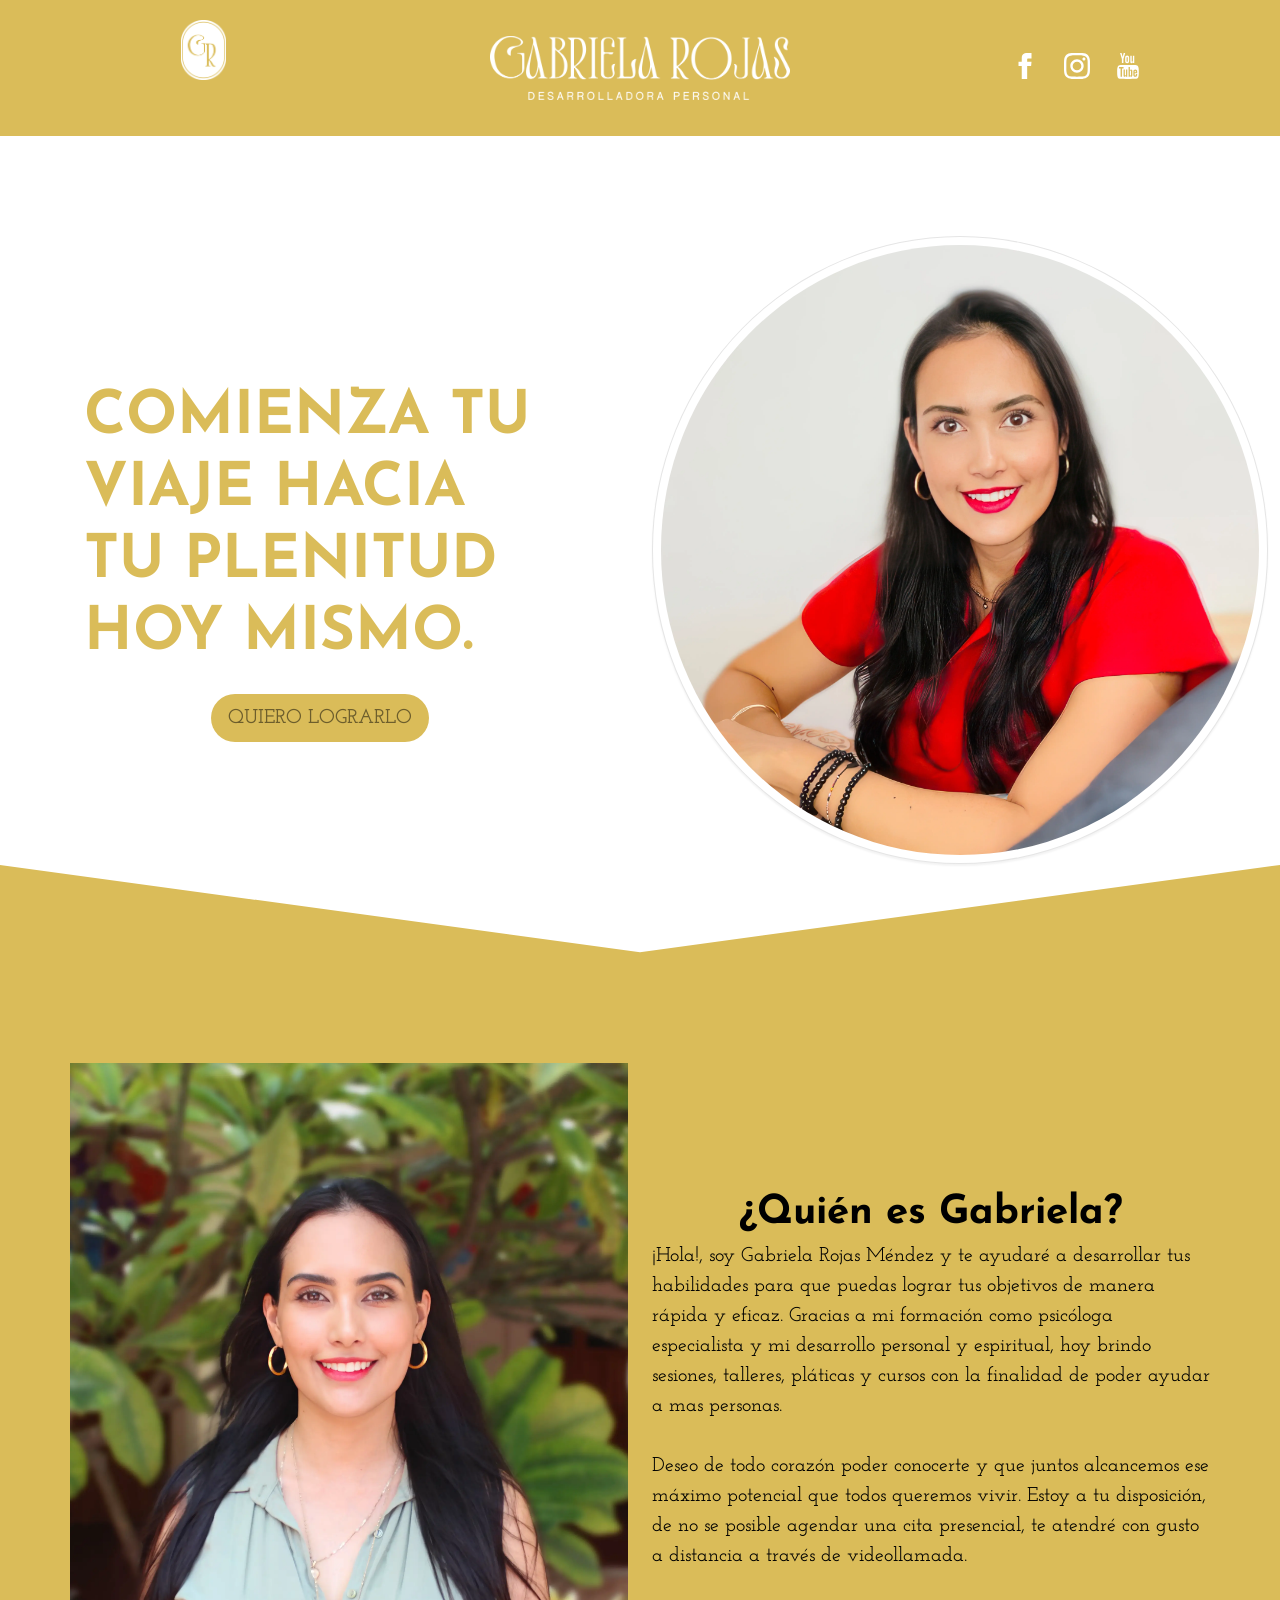
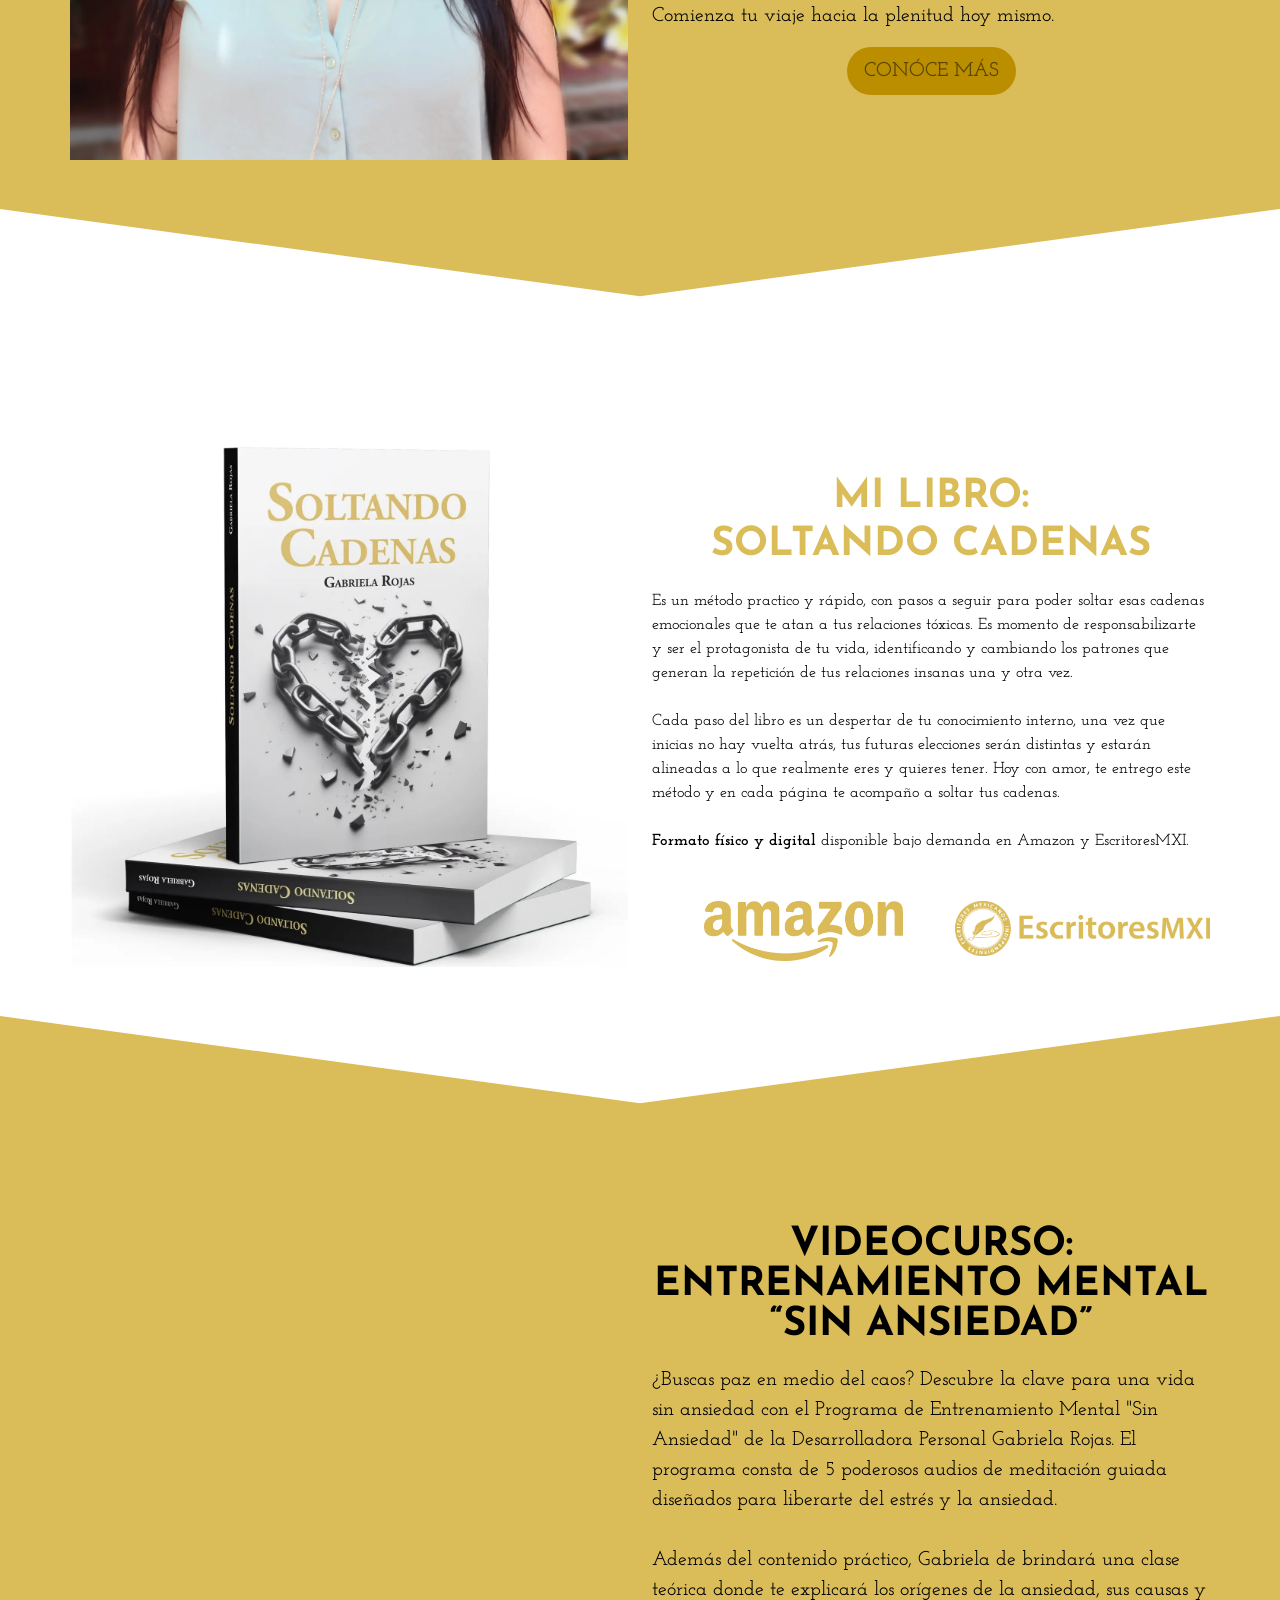
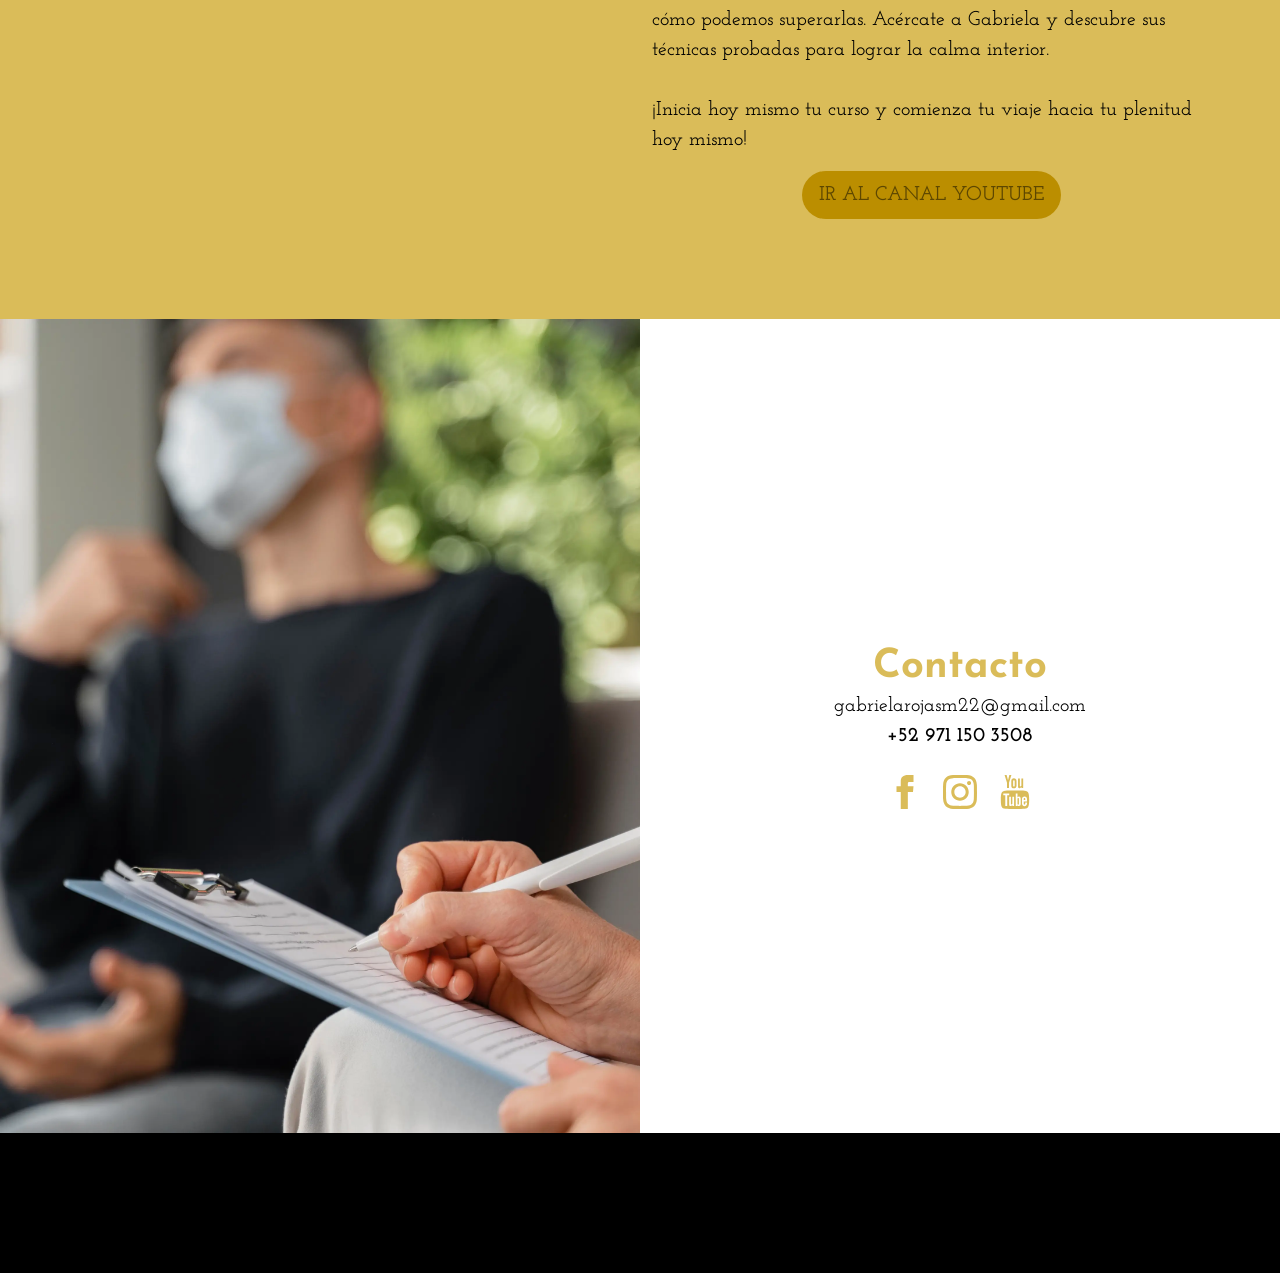
==== commit 331280c3: "Add files via upload" ====
--- a/index.html
+++ b/index.html
@@ -9,9 +9,9 @@
 	<meta name="robots" content="index, follow">
     <link rel="shortcut icon" type="image/png" href="favicon.png">
     
-	<link rel="stylesheet" type="text/css" href="./css/bootstrap.min.css?979">
-	<link rel="stylesheet" type="text/css" href="style.css?7745">
-	<link rel="stylesheet" type="text/css" href="./css/animate.min.css?4175">
+	<link rel="stylesheet" type="text/css" href="./css/bootstrap.min.css?7003">
+	<link rel="stylesheet" type="text/css" href="style.css?5594">
+	<link rel="stylesheet" type="text/css" href="./css/animate.min.css?5681">
 	<link href='https://fonts.googleapis.com/css?family=Open+Sans:400,600,800,40&display=swap&subset=latin,latin-ext' rel='stylesheet' type='text/css'>
 	<link href='https://fonts.googleapis.com/css?family=Josefin+Slab&display=swap&subset=latin,latin-ext' rel='stylesheet' type='text/css'>
 	<link href='https://fonts.googleapis.com/css?family=Josefin+Sans&display=swap&subset=latin,latin-ext' rel='stylesheet' type='text/css'>
@@ -107,7 +107,7 @@
 						¡Hola!, soy Gabriela Rojas Méndez y te ayudaré a desarrollar tus habilidades para que puedas lograr tus objetivos de manera rápida y eficaz. Gracias a mi formación como psicóloga especialista y mi desarrollo personal y espiritual, hoy brindo sesiones, talleres, pláticas y cursos con la finalidad de poder ayudar a mas personas.<br><br>Deseo de todo corazón poder conocerte y que juntos alcancemos ese máximo potencial que todos queremos vivir. Estoy a tu disposición, de no se posible agendar una cita presencial, te atendré con gusto a distancia a través de videollamada.<br><br>Comienza tu viaje hacia la plenitud hoy mismo.
 					</p>
 					<div class="text-center">
-						<a href="#" class="btn btn-lg btn-rd btn-c-3409 " data-scroll-speed="1000" onclick="scrollToTarget('#bloc-4',this)">conóce más</a>
+						<a href="#" class="btn btn-lg btn-rd btn-c-3409" data-scroll-speed="1000" onclick="scrollToTarget('#bloc-4',this)">conóce más</a>
 					</div>
 				</div>
 			</div>
@@ -183,8 +183,8 @@
 				<h1 class="tc-7376 mb-lg-0 h2-contacto-style text-lg-center text-md-center text-sm-center text-center mb-0">
 					Contacto
 				</h1>
-				<p class="tc-2869 p-5-style mb-lg-4 text-lg-center text-md-center text-sm-center text-center">
-					gabrielarojasm22@gmail.com<br>+52 971 150 3508<br>
+				<p class="p-5-style mb-lg-4 text-lg-center text-md-center text-sm-center text-center tc-2869">
+					gabrielarojasm22@gmail.com<br><a class="link-style " href="#">+52 971 150 3508</a><br>
 				</p>
 				<div><div class="social-link-bric text-lg-center text-md-center text-sm-center text-center">
 
@@ -233,8 +233,8 @@
 
 
 <!-- Additional JS -->
-<script src="./js/bootstrap.bundle.min.js?6316"></script>
-<script src="./js/blocs.min.js?4026"></script>
+<script src="./js/bootstrap.bundle.min.js?8464"></script>
+<script src="./js/blocs.min.js?5674"></script>
 <script src="./js/lazysizes.min.js" defer></script><!-- Additional JS END -->
 
 
--- a/style.css
+++ b/style.css
@@ -384,7 +384,7 @@
 h1,h2,h3,h4,h5,h6,p,label,.btn,a{
 	font-family:"Josefin Slab";
 	font-weight:500;
-	color:var(--swatch-var-6728)!important;
+	color:var(--swatch-var-2869)!important;
 }
 .container{
 	max-width:1140px;
@@ -560,6 +560,7 @@
 .link-style{
 	text-decoration:none;
 	width:400px;
+	font-weight:bold;
 }
 .img-grrecurso-27-style{
 	height:60px;
@@ -701,7 +702,7 @@
 	
 	--swatch-var-7704:rgba(0,122,255,1.00);
 	
-	--swatch-var-2869:#000000;
+	--swatch-var-2869:rgba(0,0,0,1.00);
 	
 }
 
